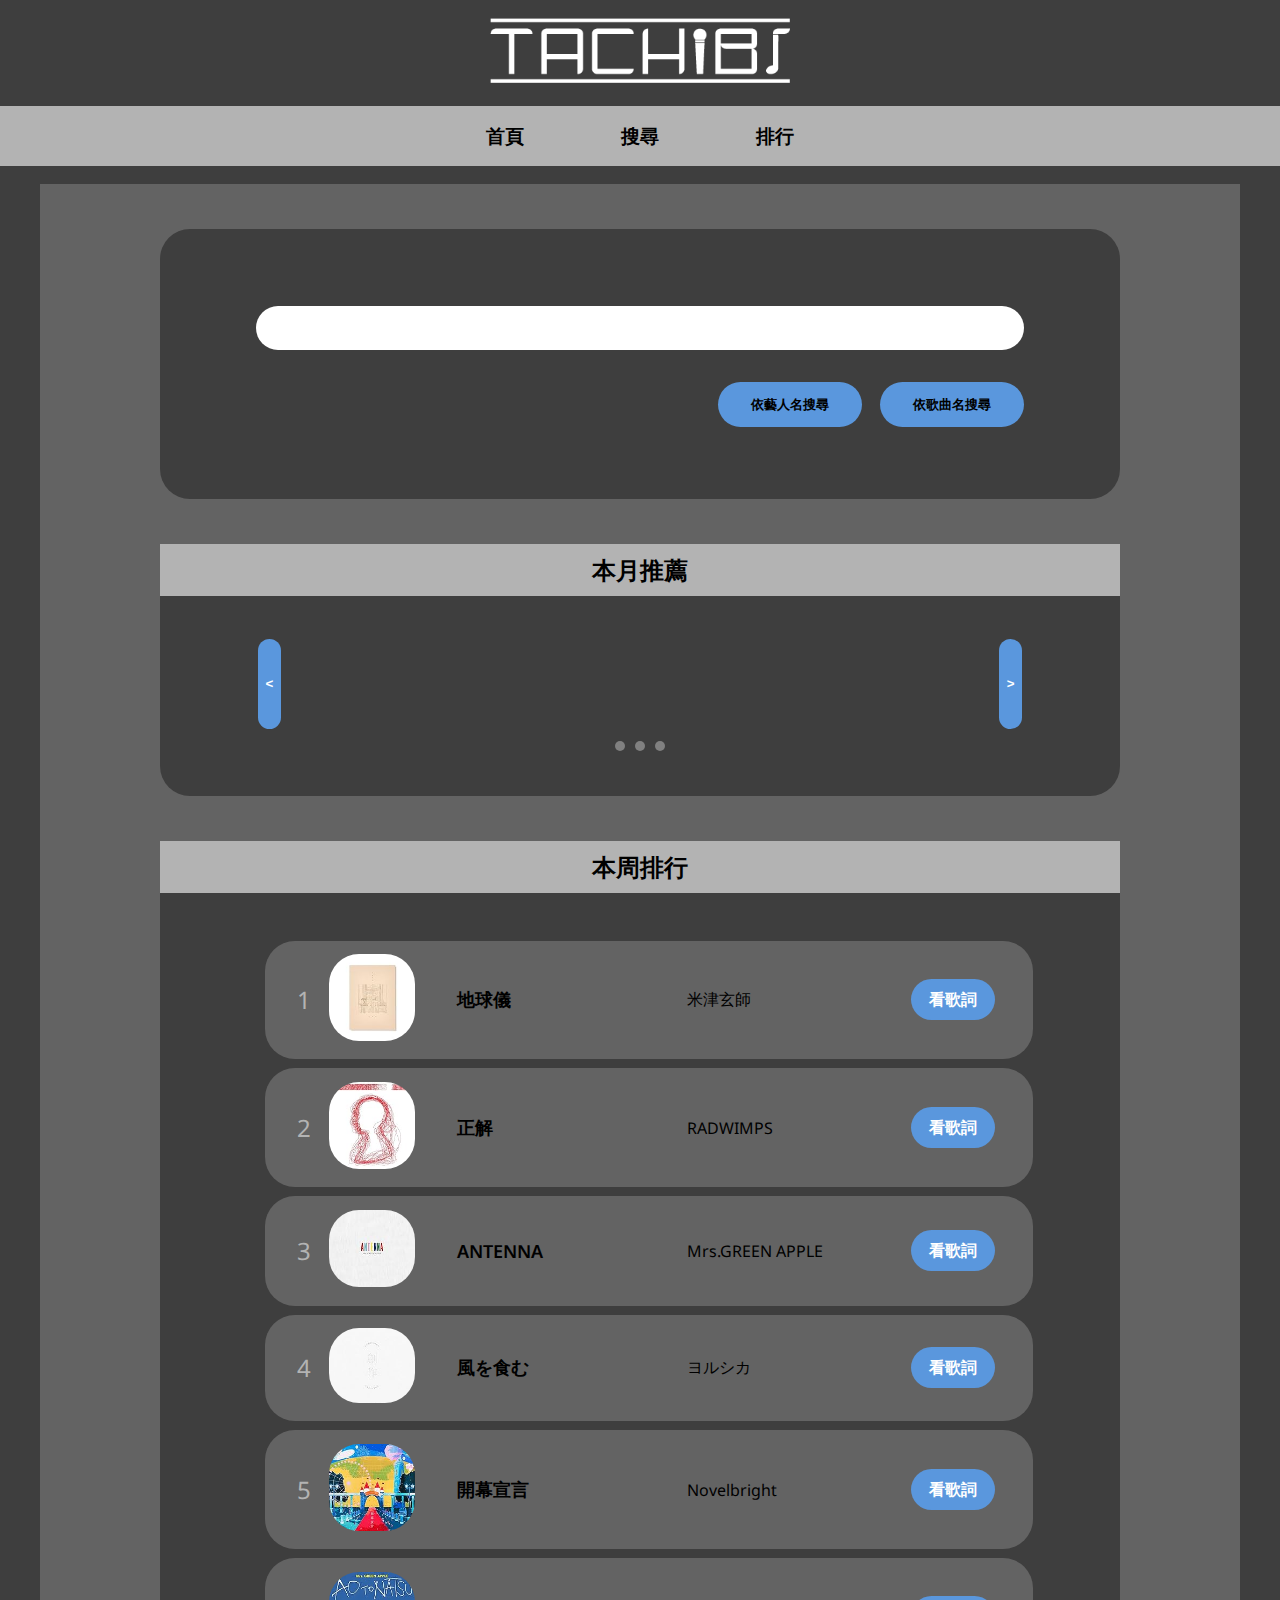
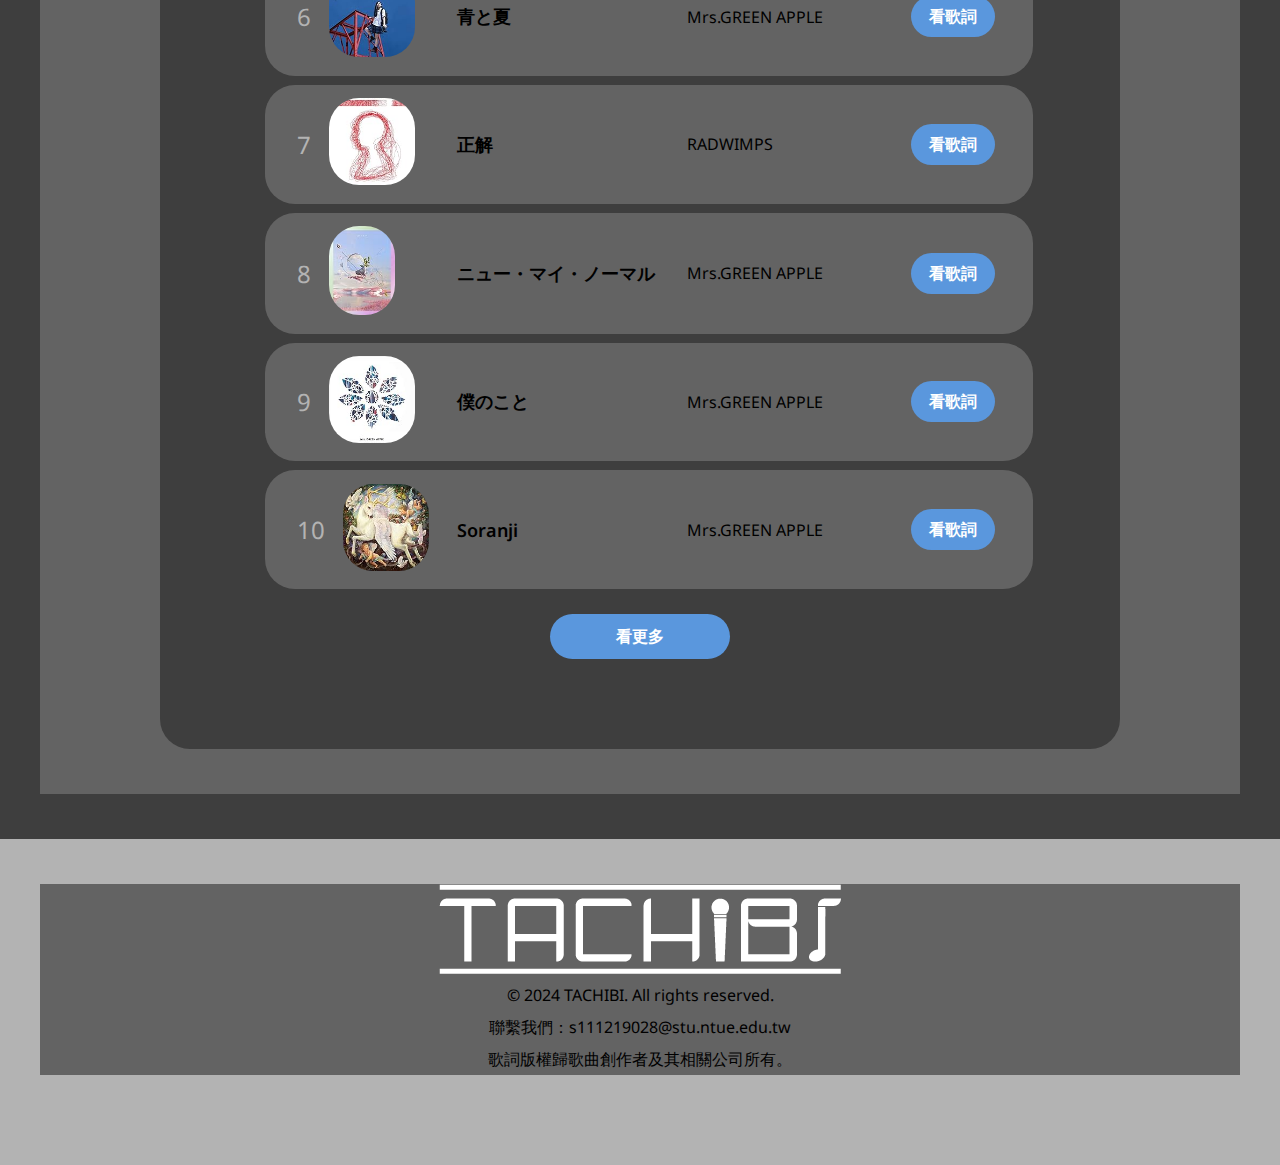
==== mid/index.html @ e6ba0dc8 "Add files via upload" ====
<!DOCTYPE html>
<html lang="en">

<head>
    <meta charset="UTF-8">
    <meta name="viewport" content="width=device-width, initial-scale=1.0">
    <title>Tachibi</title>
    <link rel="preconnect" href="https://fonts.googleapis.com">
    <link rel="preconnect" href="https://fonts.gstatic.com" crossorigin>
    <link
        href="https://fonts.googleapis.com/css2?family=Noto+Sans+TC:wght@100..900&family=Noto+Sans:ital,wght@0,100..900;1,100..900&family=Poppins:ital,wght@0,100;0,200;0,300;0,400;0,500;0,600;0,700;0,800;0,900;1,100;1,200;1,300;1,400;1,500;1,600;1,700;1,800;1,900&family=Roboto:ital,wght@0,100;0,300;0,400;0,500;0,700;0,900;1,100;1,300;1,400;1,500;1,700;1,900&display=swap"
        rel="stylesheet">

    <link rel="stylesheet" href="./CSS/index.css">

</head>

<body>
    <header>
        <a href="index.html" class="logoimg"><img src="./images/logo.png" alt="logo"></a>
    </header>
    <button id="back-to-top" onclick="scrollToTop()"><img src="./images/toTop.png" alt="toTop"></button>
    <nav>
        <ul class="link">
            <a href="index.html">
                <li class="link-item">
                    首頁
                </li>
            </a>
            <a href="search.html">
                <li class="link-item">
                    搜尋
                </li>
            </a>
            <a href="ranking.html">
                <li class="link-item">
                    排行
                </li>
            </a>
        </ul>
    </nav>
    <div class="container">
        <main>
            <div class="search">
                <div class="searchbar">
                    <input type="text" name="search-content" id="search-content">
                </div>
                <div class="buttonarea">
                    <button class="search-artist">依藝人名搜尋</button>
                    <button class="search-title">依歌曲名搜尋</button>
                </div>
            </div>
            <div class="recommend">
                <h2 class="title">
                    本月推薦
                </h2>
                <div class="recommend-box">
                    <button id="prev-btn">&lt;</button>
                    <div id="song-list" class="song-list">
                        <script src="./js/recom_insert.js"></script>
                    </div>
                    <button id="next-btn">&gt;</button>
                </div>
                <div id="pagination">
                    <span class="dot"></span>
                    <span class="dot"></span>
                    <span class="dot"></span>
                </div>
                
            </div>

            <div class="ranking">
                <h2 class="title">
                    本周排行
                </h2>
                <ol>
                    <div id="ranking-list" class="ranking-list">
                        <script src="./js/rank_insert.js"></script>
                    </div>
                </ol>
                <a href="ranking.html" class="link-item"><button class="read-more">看更多</button></a>
            </div>    
        </main>
    </div>
    <footer>
        <div class="container">
            <a href="index.html"><img src="./images/logo.png" alt=""></a>
            <p>© 2024 TACHIBI. All rights reserved.</p>
            <p>聯繫我們：s111219028@stu.ntue.edu.tw</p>
            <p>歌詞版權歸歌曲創作者及其相關公司所有。</p>
        </div>

    </footer>
    <script>
        document.addEventListener("DOMContentLoaded", (event) => {
          console.log("DOM 完全加载和解析");
        });
      
        for (let i = 0; i < 1_000_000_000; i++);
        // 这段同步脚本将会延迟 DOM 解析，
        // 所以 DOMContentLoaded 事件将会延迟执行。
      </script>
      <script src="./js/to_top.js"></script>
    <script src="./js/recom_page.js"></script>
</body>

</html>
---- mid/CSS/index.css ----
html {
    font-size: 100%;
}

* {
    box-sizing: border-box;
}

:root {
    --dark-gray: #3E3E3E;
    --gray: #636363;
    --light-gray: #B3B3B3;
    --blue:#5A97DD;
    --border-rad:30px;
}


body {
    font-family: "Noto Sans", serif;
    background-color: var(--dark-gray);
    display: flex;
    flex-direction: column;
    justify-content: center;
    align-items: center;
    margin: 0;
}

p{
    margin: 0;
    padding: 0;
}
/*---------------------頁首&nav區域-------------------------*/
header{
    display: flex;
    flex-direction: column;
    justify-content: center;
    align-items: center;
}

.logoimg img{
    margin-top: 2vh;
    width: 40vh;
    max-height: 65px;
    max-width: 300px;
}

#back-to-top {
    position: fixed;
    bottom: 20px;
    right: 20px;
    display: none; /* 初始為隱藏 */
    background-color: var(--light-gray);
    color: white;
    padding: 10px;
    border: none;
    border-radius: 5px;
    cursor: pointer;
    font-size: 16px;
    transition: 0.5s;
}

#back-to-top img{
    width: 5vh;
}

#back-to-top:hover {
    box-shadow: 0px 5px 0 var(--blue);
}

nav{
    margin: 2vh 0;
    width: 100%;
    height: 7vh;
    max-height: 60px;
    background-color: var(--light-gray);
    display: flex;
    justify-content: center;
    align-items: center;
}

nav ul{
    margin: 0;
    padding: 0;
    display: flex;
    justify-content: center;
    align-items: center;
}

nav a{
    text-decoration: none;
    color: black;
}

nav li{
    position: relative;
    margin: 0 0vh;
    width: 15vh;
    list-style-type: none;
    font-weight: 600;
    font-size: 120%;
    transition: 0.5s;
    overflow: hidden;
    text-align: center;
    line-height: calc(7vh - 3px);
}

nav li::after {
    content: ''; /* 生成伪元素 */
    position: absolute;
    left: 0;
    bottom: 0;
    width: 0; /* 初始宽度为0 */
    height: 5px; /* 下边框的高度 */
    background-color: var(--blue); /* 下边框的颜色 */
    transition: width 0.5s; /* 控制宽度的过渡效果 */
}

nav li:hover::after {
    width: 100%;
}



main {
    width: 100%;
    min-width: 1200px;
}
/*-------------------頁首&nav區域-----------------------*/
/*---------------------頁尾區域-------------------------*/
footer{
    background-color: var(--light-gray);
    width: 100%;
    padding: 5vh;
}

footer .container{
    width: 80%;
    justify-self: center;
    background-color: var(--light-gray);
}

footer p{
    margin: 0;
    line-height: 2rem;
}
/*---------------------頁尾區域-------------------------*/

/*-----------------------------------------------主頁內容開始--------------------------------------------------------*/

body .container{
    width: 50%;
    min-width: 1200px;
    display: flex; /* 设置为 Flexbox */
    flex-direction: column;
    height: 100%; /* 使容器高度为视口高度 */
    background-color: var(--gray); 
    align-items: center;
    margin-bottom: 5vh;
}

/*---------------------搜尋區域-------------------------*/
.search{
    height: 30vh;
    margin: 5vh 0;
    background-color: var(--dark-gray);
    display: grid;
    grid-template-rows: 1fr 1fr;
    width: 80%;
    border-radius: var(--border-rad);
    justify-self: center;
    transition: 0.5s;   
}

.search:hover{
    margin: 10vh;
    scale: 1.1;
    box-shadow: 0px 10px 0 var(--blue);
}
.searchbar{
    margin-top: 7vh;
    grid-row:1/1;
    display: flex;
    justify-content: center;
    align-items: center;
    max-height: 9vh;
}

.searchbar input{
    width: 80%;
    height: 60%;
    border: none;
    border-radius: 50px;
}

.buttonarea{
    grid-row:2/2;
    display: flex;
    justify-content: end;
    position:relative;
    right: 10%;
    max-height: 9vh;
    margin-top: 2vh;
}

.buttonarea button{
    margin-left: 2vh;
    width: 15%;
    min-height: 50%;
    max-height: 5vh;
    border-radius: var(--border-rad);
    border: none;
    background-color: var(--blue);
    font-weight: 600;
    transition: 0.5s;
}
.buttonarea button:hover{
    border: 2px solid white;
    width: 18%;

}
/*---------------------搜尋區域-------------------------*/
/*---------------------推薦區域-------------------------*/
.recommend {
    width: 80%;
    min-width: 865px;
    display: flex;
    align-items: center;
    flex-direction: column;
    background-color: var(--dark-gray);
    padding-bottom: 5vh;
    border-radius: var(--border-rad);
    justify-self: center;
    transition: 0.5s;
}
.recommend:hover{
    margin: 10vh;
    scale: 1.1;
    box-shadow: 0px 10px 0 var(--blue);
}

.recommend .title{
    flex: 0;
    margin-top: 0;
    margin-bottom: 2.5vh;
    padding: 1vh;
    width: 100%;
    text-align: center;
    background-color: var(--light-gray);
}

.recommend-box{
    margin-top: 2vh;
    display: flex;
    flex-direction: row;
    align-items: center;
    justify-content: center;
    width: 80%;
}

.recommend-box button{
    background-color: var(--blue);
    border: none;
    height: 10vh;
    width: 3%;
    border-radius: var(--border-rad);
    color: white;
    font-weight: 900;
    margin: 0.25vh;
    transition: 0.5s;
}

.recommend-box button:hover{
    border: 2px solid white;
    height: 12vh;
}

.song-list {
    width:100%;
    overflow: hidden;
    padding: 0;
    display: flex;
    flex-direction: row;
}

.song-list .active {
    display: flex;
    transition: 0.5s;
}

.page{
    padding: 0;
    width: calc(100% - 2.5vh);
    display: none;
}

.page .active{
    display: flex;
    flex: 1;
}

.recommend .card {
    position: relative;
    display: flex;
    align-items: center;
    justify-content: center;
    margin: 0.25vh;
    border-radius: var(--border-rad);
    background-color: var(--gray);
    min-width: 20%;
    padding: 0.5vh;
    padding-top: 30%;
    overflow: hidden;
    padding-bottom: 1vh;
    flex: 1;
    transition: 0.5s;
}

.recommend .song-img img{ /*推薦區域圖片設定*/
    position: absolute;
    top: 5%;
    right: 10%;
    width: 80%;
    max-height: 50%;
    object-fit: cover;
    border-radius: var(--border-rad);
}

.recommend .song-info{
    position: absolute;
    top: 60%;
    display: flex;
    flex-direction: column;
    width: 8rem;
    text-align: center;
}

.recommend .card a{
    text-decoration: none;
    color: black;
    text-align: center;
    transition: 0.5s;
}
.recommend .card a:hover{
    color: var(--blue);
    text-decoration: underline;
}

.recommend .card .song-name{
    line-clamp: 2;
    box-orient: vertical;
    font-weight: 600;
    font-size: 1.1rem;
    text-align: center;
    height: 3rem;
}

.recommend.card.song-artist{
    line-clamp: 2;
    font-size: 0.8rem;
    height: 2rem;
    color: var(--dark-gray);
}
.recommend.card.song-artist p{
    color: var(--dark-gray);
}

button {
    cursor: pointer;
}

#pagination {
    display: flex;
    justify-content: center;
    margin-top: 10px;
}

.dot {
    width: 10px;
    height: 10px;
    background-color: gray;
    border-radius: 50%;
    margin: 0 5px;
    cursor: pointer;
}

.dot.active{
    background-color: var(--blue);
}

/*---------------------推薦區域-------------------------*/
/*---------------------排名區域-------------------------*/
.ranking{
    margin:5vh 0;
    padding-bottom: 10vh;
    width: 80%;
    display: flex;
    align-items: center;
    flex-direction: column;
    justify-self: center;
    border-radius: var(--border-rad);
    background-color: var(--dark-gray);
    transition: 0.5s;
}

.ranking:hover{
    margin: 20vh 0;
    scale: 1.1;
    box-shadow: 0px 10px 0 var(--blue);
}

.ranking .title{
    flex: 0;
    margin-top: 0;
    margin-bottom: 2.5vh;
    padding: 1vh;
    width: 100%;
    text-align: center;
    background-color: var(--light-gray);
}


.ranking ol{
    padding: 0;
    width: 80%;
}

.rankbox{
    position: relative;
    margin: 1vh;
    background-color: var(--gray);
    display: flex;
    align-items: center;
    flex-direction: row;
    width: 100%;
    height: 100%;
    padding: 1vh;
    border-radius: var(--border-rad);
    transition: 0.5s;
}
.rankbox .ranking-number{
    margin-left: 3%;
    font-size: 1.5rem;
    color: var(--light-gray);
}
.rankbox .song-img{
    margin-left: 1vh;
    border-radius: var(--border-rad);
}

.rankbox img{
    width: 50%;
    object-fit:contain;
    margin: 0.5vh;
}

.rankbox .song-name{
    position: absolute;
    left: 25%;
    font-size: large;
    font-weight: bold;
    transition: 0.5s;
    text-decoration: none;
    color: black;
    font-weight: 600;
}
.rankbox .song-artist{
    position: absolute;
    left: 55%;
}
.rankbox .link-item{
    position: absolute;
    right: 5%;
    background-color: var(--blue);
    padding: 1vh 2vh;
    color: white;
    text-decoration: none;
    font-weight: bold;
    border-radius: var(--border-rad);
    transition: 0.5s;
}
.rankbox:hover{
    scale: 1.2;
    margin: 3vh 0vh;
}

.rankbox:hover .rankbox:not(:hover){
    scale: 0.9;
}
.rankbox:hover .link-item{
    padding: 1vh 5vh;
    border: 2px solid white;
}

.read-more{
    font-size: 1rem;
    line-height: 1rem;
    height: 5vh;
    width: 20vh;
    background-color: var(--blue);
    padding: 0 2vh;
    color: white;
    text-decoration: none;
    font-weight: bold;
    border-radius: var(--border-rad);
    border: none;
    transition: 0.5s;
}

.read-more:hover{
    width: 30vh;
    border: 2px solid white;
}
/*---------------------排名區域-------------------------*/
/*-----------------------------------------------主頁內容結束--------------------------------------------------------*/
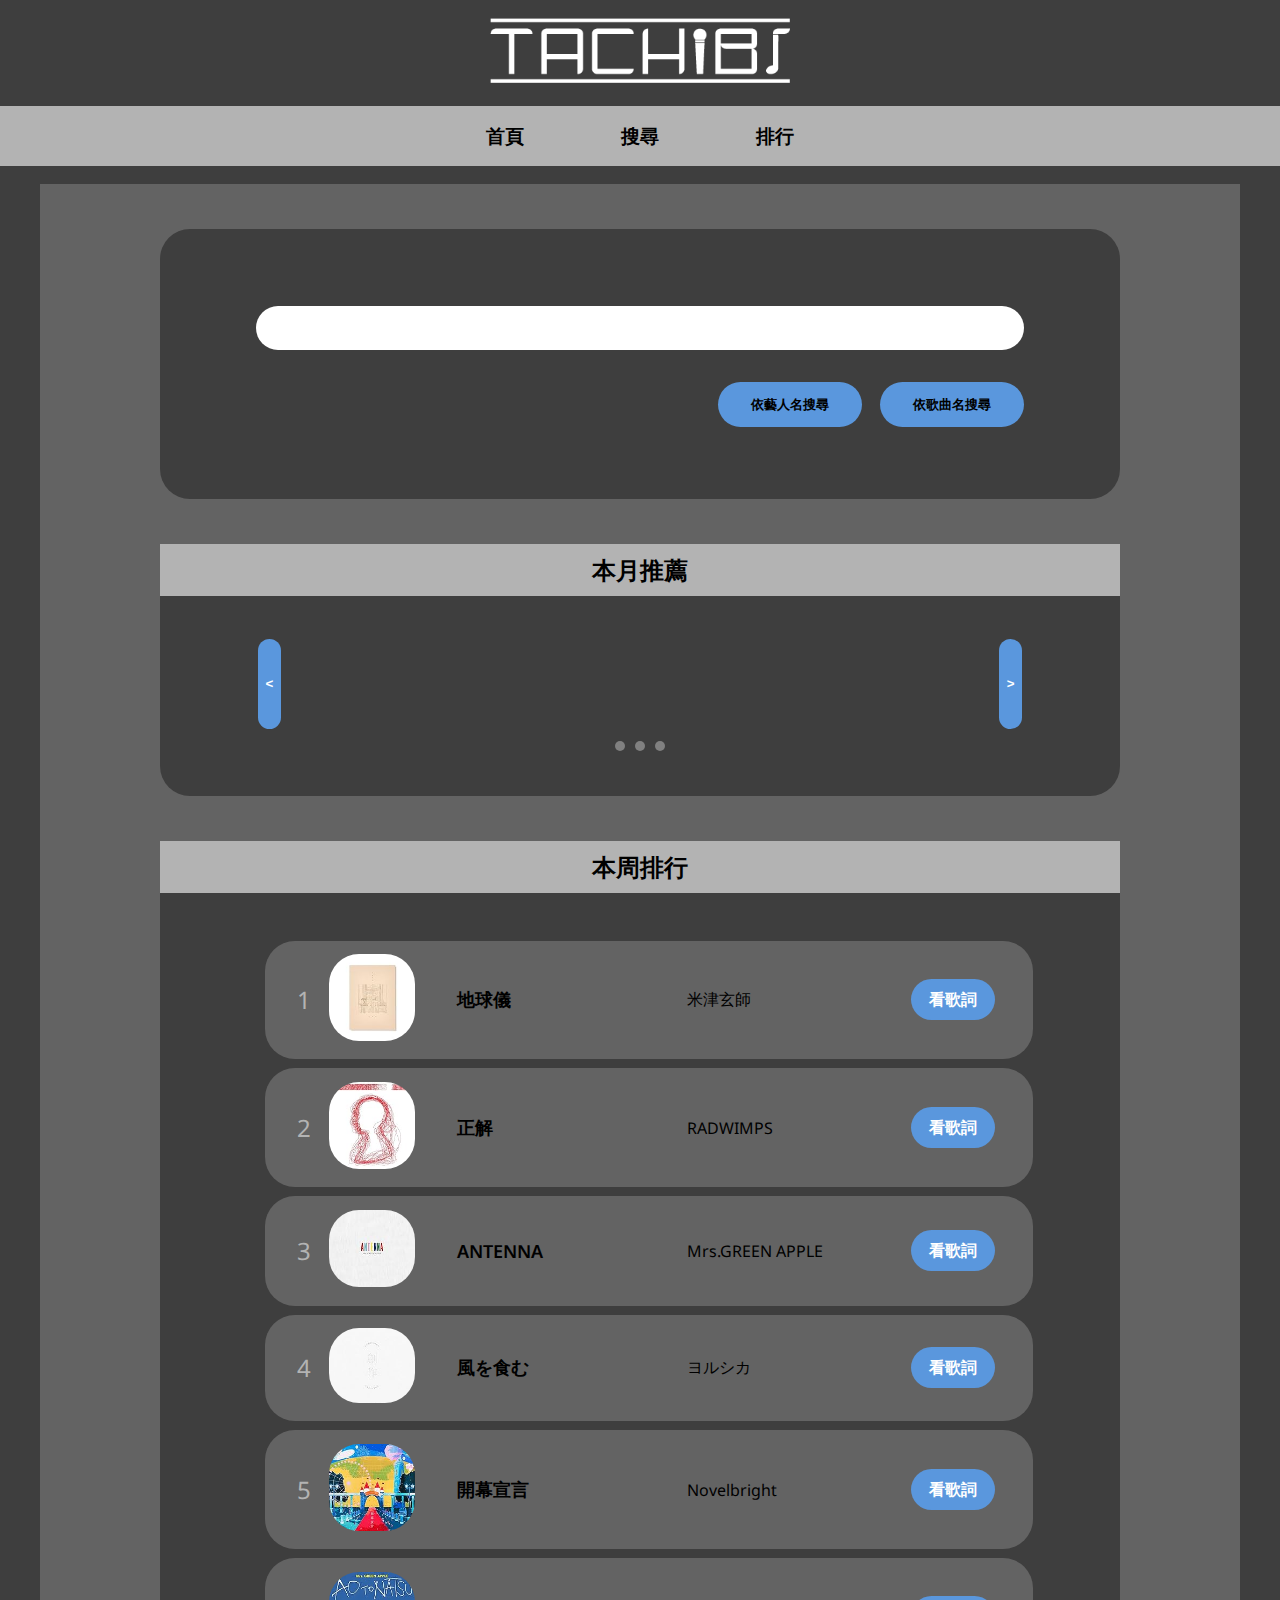
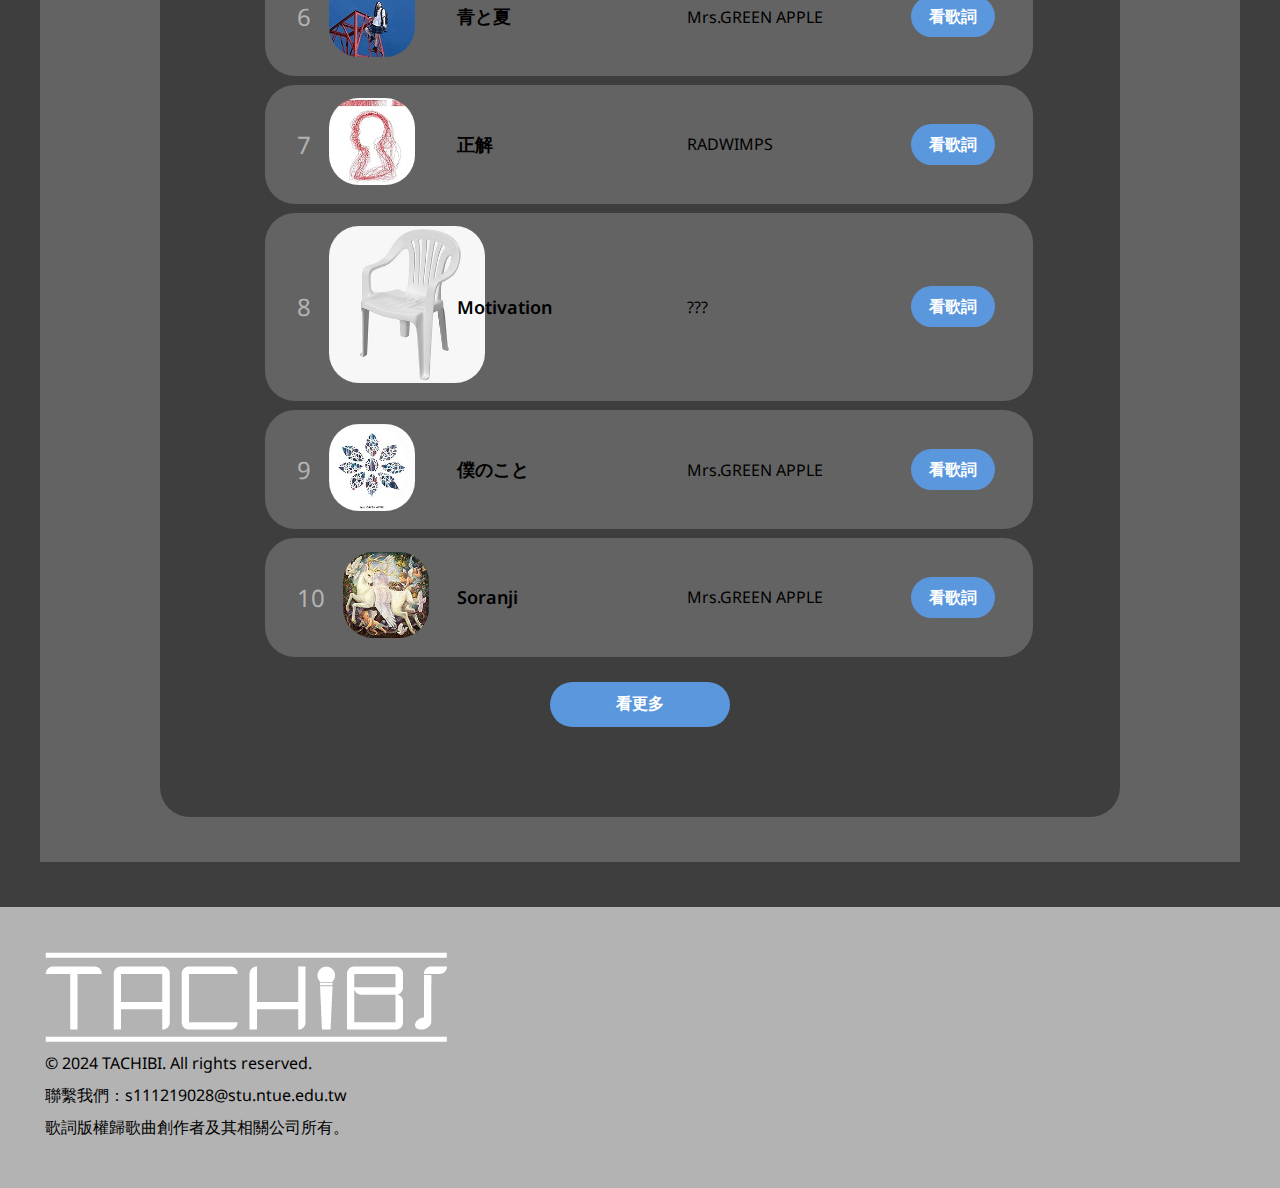
==== commit bf8ce9fd: "Add files via upload" ====
--- a/mid/index.html
+++ b/mid/index.html
@@ -46,8 +46,24 @@
                     <input type="text" name="search-content" id="search-content">
                 </div>
                 <div class="buttonarea">
-                    <button class="search-artist">依藝人名搜尋</button>
-                    <button class="search-title">依歌曲名搜尋</button>
+                    <button class="search-artist" id="search-artist">依藝人名搜尋</button>
+                    <button class="search-title" id="search-title">依歌曲名搜尋</button>
+                    <script>
+                        // 監聽按鈕點擊事件
+                        document.getElementById('search-title').addEventListener('click', function() {
+                            const query = document.getElementById('search-content').value;
+                            if (query.trim()) {
+                                window.location.href = `search.html?type=song&query=${encodeURIComponent(query)}`;
+                            }
+                        });
+                
+                        document.getElementById('search-artist').addEventListener('click', function() {
+                            const query = document.getElementById('search-content').value;
+                            if (query.trim()) {
+                                window.location.href = `search.html?type=artist&query=${encodeURIComponent(query)}`;
+                            }
+                        });
+                    </script>
                 </div>
             </div>
             <div class="recommend">
@@ -68,7 +84,6 @@
                 </div>
                 
             </div>
-
             <div class="ranking">
                 <h2 class="title">
                     本周排行
@@ -83,7 +98,7 @@
         </main>
     </div>
     <footer>
-        <div class="container">
+        <div class="box">
             <a href="index.html"><img src="./images/logo.png" alt=""></a>
             <p>© 2024 TACHIBI. All rights reserved.</p>
             <p>聯繫我們：s111219028@stu.ntue.edu.tw</p>
@@ -91,17 +106,7 @@
         </div>
 
     </footer>
-    <script>
-        document.addEventListener("DOMContentLoaded", (event) => {
-          console.log("DOM 完全加载和解析");
-        });
-      
-        for (let i = 0; i < 1_000_000_000; i++);
-        // 这段同步脚本将会延迟 DOM 解析，
-        // 所以 DOMContentLoaded 事件将会延迟执行。
-      </script>
-      <script src="./js/to_top.js"></script>
-    <script src="./js/recom_page.js"></script>
+    <script src="./js/to_top.js"></script>
 </body>
 
 </html>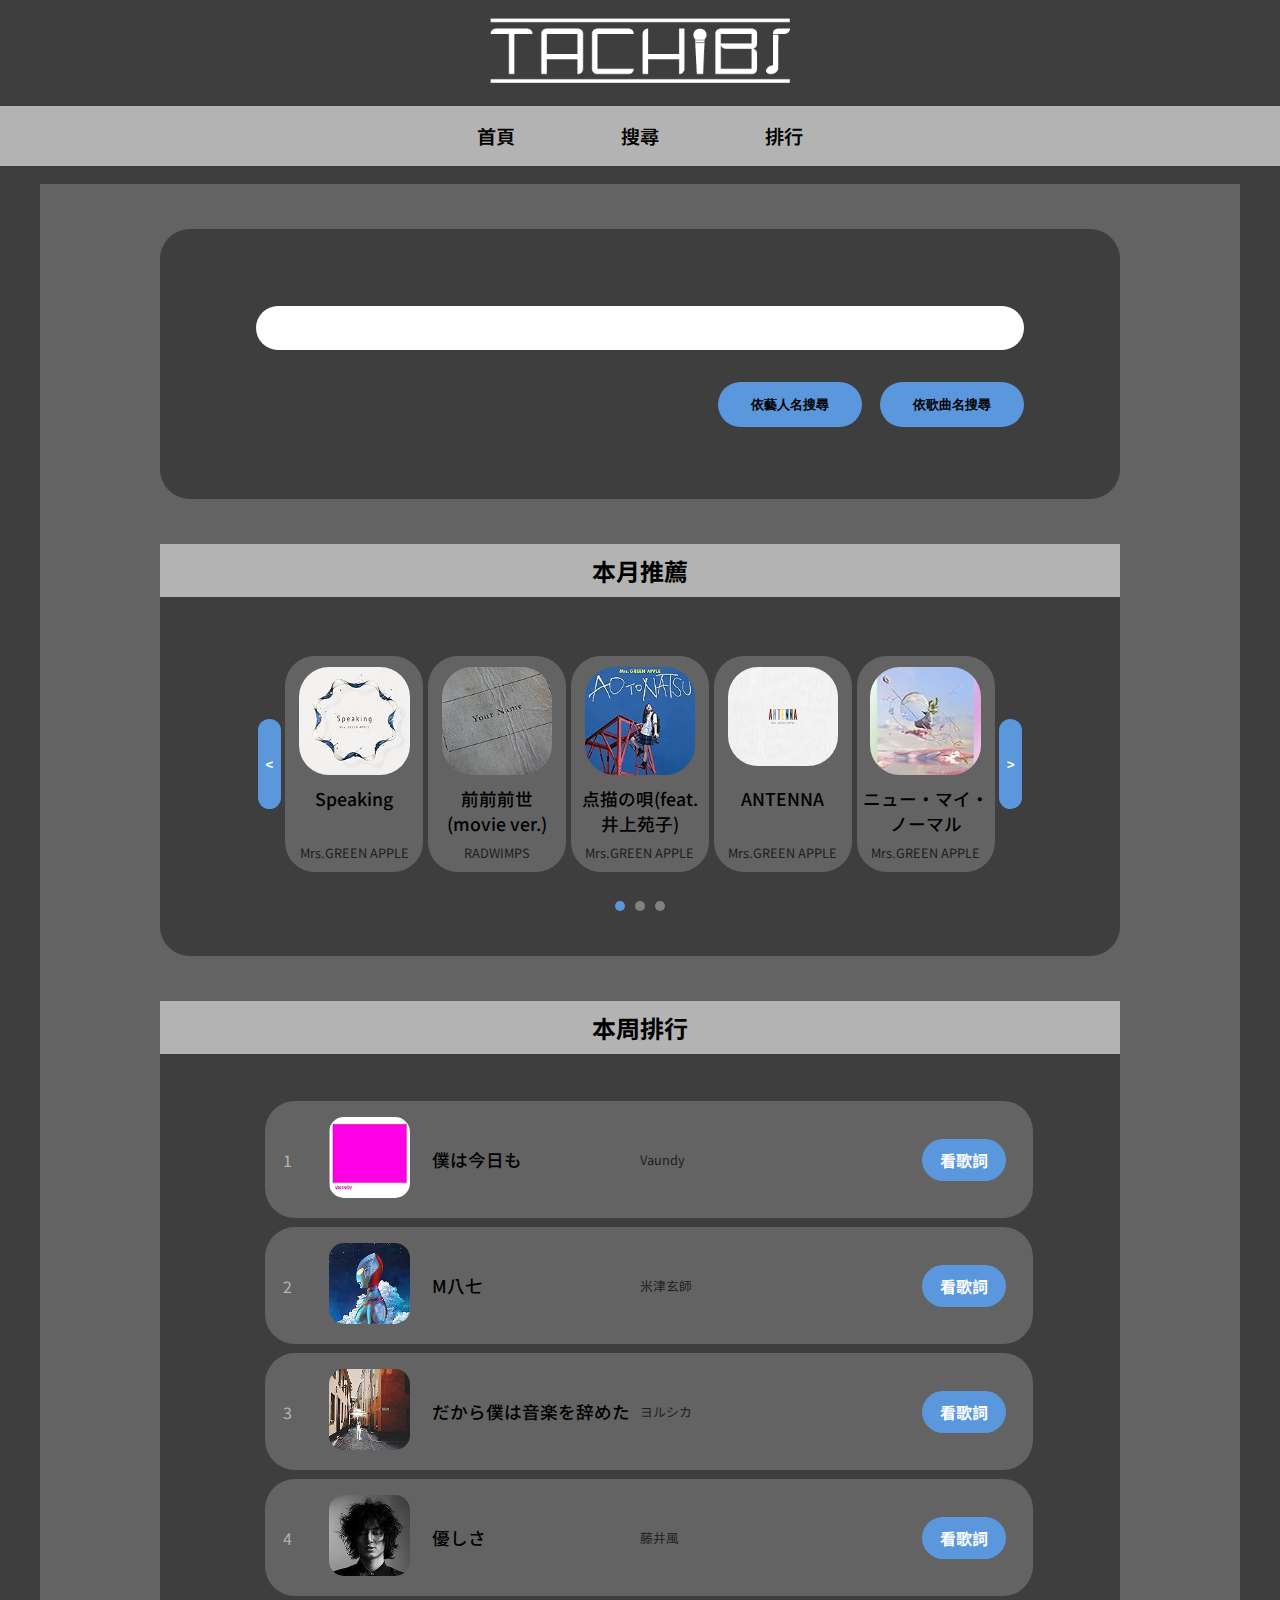
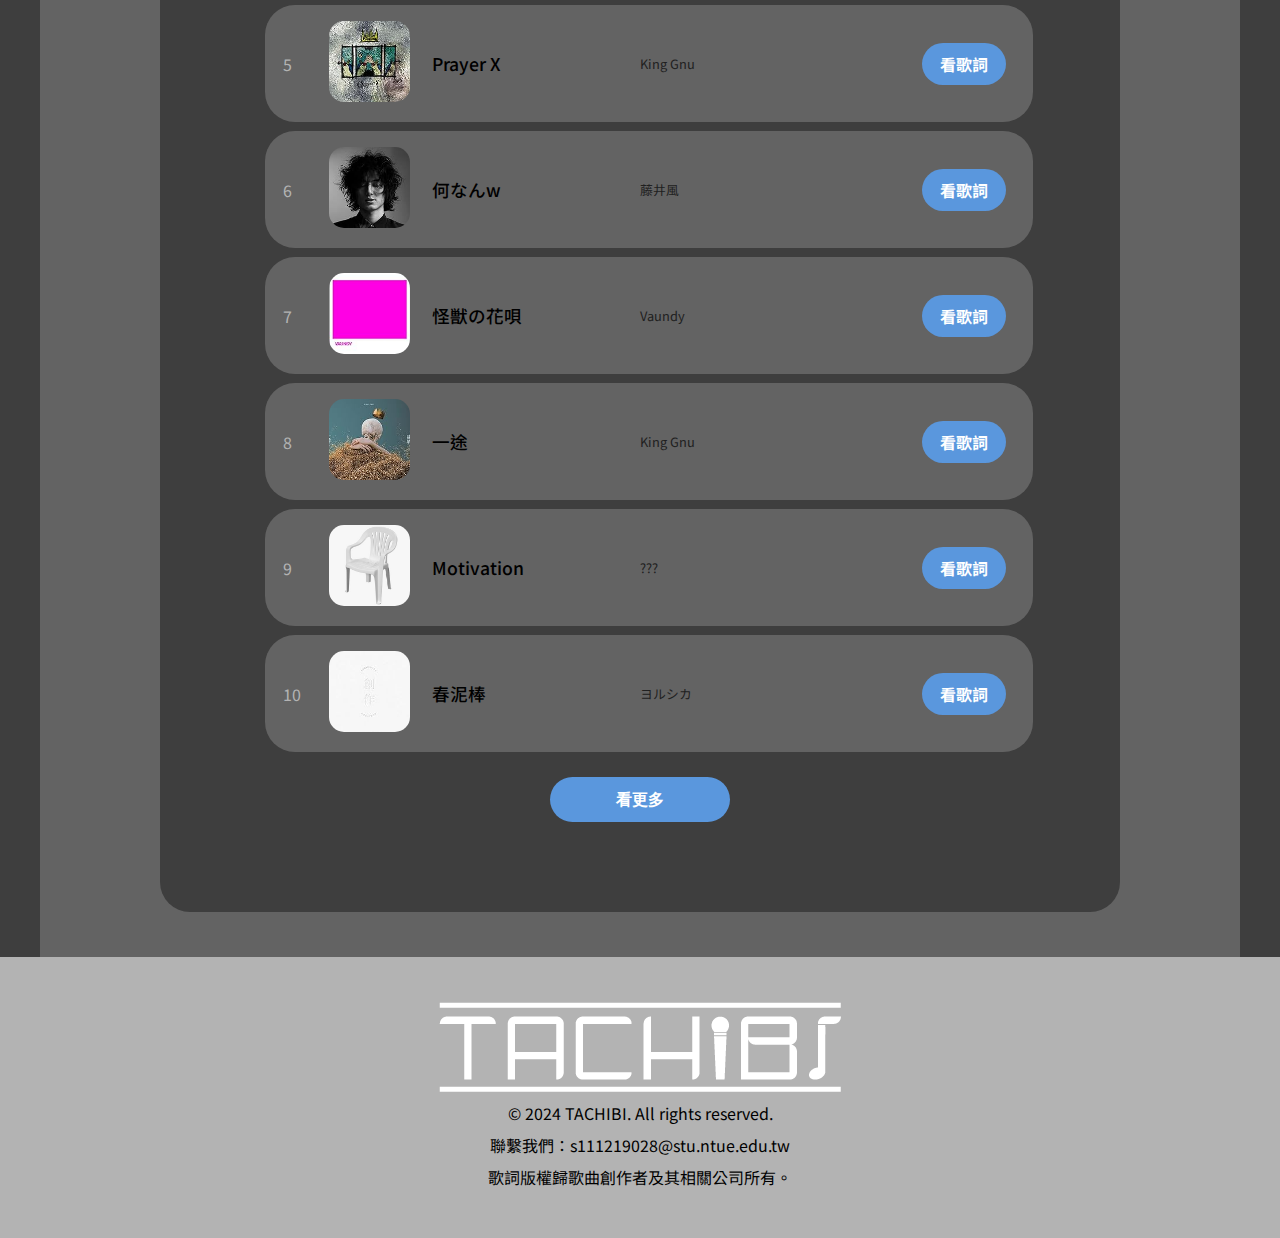
==== commit 9f850a50: "update .html" ====
--- a/mid/index.html
+++ b/mid/index.html
@@ -4,13 +4,17 @@
 <head>
     <meta charset="UTF-8">
     <meta name="viewport" content="width=device-width, initial-scale=1.0">
-    <title>Tachibi</title>
+    <title>ヨイセイ</title>
     <link rel="preconnect" href="https://fonts.googleapis.com">
     <link rel="preconnect" href="https://fonts.gstatic.com" crossorigin>
     <link
         href="https://fonts.googleapis.com/css2?family=Noto+Sans+TC:wght@100..900&family=Noto+Sans:ital,wght@0,100..900;1,100..900&family=Poppins:ital,wght@0,100;0,200;0,300;0,400;0,500;0,600;0,700;0,800;0,900;1,100;1,200;1,300;1,400;1,500;1,600;1,700;1,800;1,900&family=Roboto:ital,wght@0,100;0,300;0,400;0,500;0,700;0,900;1,100;1,300;1,400;1,500;1,700;1,900&display=swap"
         rel="stylesheet">
-
+    <link rel="preconnect" href="https://fonts.googleapis.com">
+    <link rel="preconnect" href="https://fonts.gstatic.com" crossorigin>
+    <link
+        href="https://fonts.googleapis.com/css2?family=Noto+Sans+JP:wght@100..900&family=Noto+Sans+TC:wght@100..900&family=Noto+Sans:ital,wght@0,100..900;1,100..900&family=Poppins:ital,wght@0,100;0,200;0,300;0,400;0,500;0,600;0,700;0,800;0,900;1,100;1,200;1,300;1,400;1,500;1,600;1,700;1,800;1,900&family=Roboto:ital,wght@0,100;0,300;0,400;0,500;0,700;0,900;1,100;1,300;1,400;1,500;1,700;1,900&display=swap"
+        rel="stylesheet">
     <link rel="stylesheet" href="./CSS/index.css">
 
 </head>
@@ -50,14 +54,13 @@
                     <button class="search-title" id="search-title">依歌曲名搜尋</button>
                     <script>
                         // 監聽按鈕點擊事件
-                        document.getElementById('search-title').addEventListener('click', function() {
+                        document.getElementById('search-title').addEventListener('click', function () {
                             const query = document.getElementById('search-content').value;
                             if (query.trim()) {
                                 window.location.href = `search.html?type=song&query=${encodeURIComponent(query)}`;
                             }
                         });
-                
-                        document.getElementById('search-artist').addEventListener('click', function() {
+                        document.getElementById('search-artist').addEventListener('click', function () {
                             const query = document.getElementById('search-content').value;
                             if (query.trim()) {
                                 window.location.href = `search.html?type=artist&query=${encodeURIComponent(query)}`;
@@ -73,7 +76,7 @@
                 <div class="recommend-box">
                     <button id="prev-btn">&lt;</button>
                     <div id="song-list" class="song-list">
-                        <script src="./js/recom_insert.js"></script>
+                        
                     </div>
                     <button id="next-btn">&gt;</button>
                 </div>
@@ -82,7 +85,6 @@
                     <span class="dot"></span>
                     <span class="dot"></span>
                 </div>
-                
             </div>
             <div class="ranking">
                 <h2 class="title">
@@ -90,11 +92,10 @@
                 </h2>
                 <ol>
                     <div id="ranking-list" class="ranking-list">
-                        <script src="./js/rank_insert.js"></script>
                     </div>
                 </ol>
                 <a href="ranking.html" class="link-item"><button class="read-more">看更多</button></a>
-            </div>    
+            </div>
         </main>
     </div>
     <footer>
@@ -106,6 +107,8 @@
         </div>
 
     </footer>
+    <script src="./js/ranking.js"></script>
+    <script src="./js/recom_insert.js"></script>
     <script src="./js/to_top.js"></script>
 </body>
 
--- a/mid/CSS/index.css
+++ b/mid/CSS/index.css
@@ -10,13 +10,14 @@
     --dark-gray: #3E3E3E;
     --gray: #636363;
     --light-gray: #B3B3B3;
+    --artist-text: #202020;
     --blue:#5A97DD;
     --border-rad:30px;
 }
 
 
 body {
-    font-family: "Noto Sans", serif;
+    font-family: "Noto Sans TC","Noto Sans JP", serif;
     background-color: var(--dark-gray);
     display: flex;
     flex-direction: column;
@@ -35,6 +36,7 @@
     flex-direction: column;
     justify-content: center;
     align-items: center;
+    width: 100%;
 }
 
 .logoimg img{
@@ -93,15 +95,15 @@
 
 nav li{
     position: relative;
-    margin: 0 0vh;
-    width: 15vh;
+    margin: 0 3vh;
+    width: 10vh;
     list-style-type: none;
     font-weight: 600;
     font-size: 120%;
     transition: 0.5s;
     overflow: hidden;
     text-align: center;
-    line-height: calc(7vh - 3px);
+    line-height: 4.5vh;
 }
 
 nav li::after {
@@ -133,9 +135,12 @@
     padding: 5vh;
 }
 
-footer .container{
-    width: 80%;
-    justify-self: center;
+footer .box{
+    width: 100%;
+    display: flex;
+    flex-direction: column;
+    align-items: center;
+    justify-content: center;
     background-color: var(--light-gray);
 }
 
@@ -155,7 +160,6 @@
     height: 100%; /* 使容器高度为视口高度 */
     background-color: var(--gray); 
     align-items: center;
-    margin-bottom: 5vh;
 }
 
 /*---------------------搜尋區域-------------------------*/
@@ -168,11 +172,12 @@
     width: 80%;
     border-radius: var(--border-rad);
     justify-self: center;
-    transition: 0.5s;   
+    transition: 0.5s;
+
 }
 
 .search:hover{
-    margin: 10vh;
+    margin-bottom: 10vh;
     scale: 1.1;
     box-shadow: 0px 10px 0 var(--blue);
 }
@@ -216,7 +221,6 @@
 .buttonarea button:hover{
     border: 2px solid white;
     width: 18%;
-
 }
 /*---------------------搜尋區域-------------------------*/
 /*---------------------推薦區域-------------------------*/
@@ -233,7 +237,7 @@
     transition: 0.5s;
 }
 .recommend:hover{
-    margin: 10vh;
+    margin-bottom: 10vh;
     scale: 1.1;
     box-shadow: 0px 10px 0 var(--blue);
 }
@@ -315,6 +319,10 @@
     transition: 0.5s;
 }
 
+.recommend .card:hover{
+    border: 3px solid white;
+}
+
 .recommend .song-img img{ /*推薦區域圖片設定*/
     position: absolute;
     top: 5%;
@@ -336,32 +344,33 @@
 
 .recommend .card a{
     text-decoration: none;
+    font-weight: 500;
     color: black;
     text-align: center;
     transition: 0.5s;
 }
 .recommend .card a:hover{
-    color: var(--blue);
-    text-decoration: underline;
+    color: white;
+    font-weight: 700;
 }
 
 .recommend .card .song-name{
     line-clamp: 2;
     box-orient: vertical;
-    font-weight: 600;
+    font-weight: 500;
     font-size: 1.1rem;
     text-align: center;
     height: 3rem;
 }
 
 .recommend.card.song-artist{
-    line-clamp: 2;
+    height: 2rem;
+}
+.song-artist p{
+    padding-top: 1vh;
+    color: var(--artist-text);
+    font-weight: 400;
     font-size: 0.8rem;
-    height: 2rem;
-    color: var(--dark-gray);
-}
-.recommend.card.song-artist p{
-    color: var(--dark-gray);
 }
 
 button {
@@ -403,8 +412,6 @@
 }
 
 .ranking:hover{
-    margin: 20vh 0;
-    scale: 1.1;
     box-shadow: 0px 10px 0 var(--blue);
 }
 
@@ -418,7 +425,6 @@
     background-color: var(--light-gray);
 }
 
-
 .ranking ol{
     padding: 0;
     width: 80%;
@@ -432,44 +438,81 @@
     align-items: center;
     flex-direction: row;
     width: 100%;
-    height: 100%;
-    padding: 1vh;
-    border-radius: var(--border-rad);
-    transition: 0.5s;
-}
+    height: 13vh;
+    border-radius: var(--border-rad);
+    transition: 0.5s;
+}
+
+.rankbox:hover{
+    scale: 1.2;
+    margin-top: 2vh;
+    margin-bottom: 3vh;
+    box-shadow: 0px 1vh 0 var(--blue);
+    border-radius: calc(var(--border-rad)/2);
+}
+
 .rankbox .ranking-number{
-    margin-left: 3%;
-    font-size: 1.5rem;
+    position: relative;
+    left: 2vh;
+    font-size: 1rem;
     color: var(--light-gray);
-}
+    transition: 0.5s;
+    width: 2rem;
+}
+
 .rankbox .song-img{
-    margin-left: 1vh;
-    border-radius: var(--border-rad);
+    max-width: 15vh;
+    border-radius: calc(var(--border-rad)/2);
+}
+
+.rankbox:hover .song-img{
+    border-radius: 0;
 }
 
 .rankbox img{
-    width: 50%;
-    object-fit:contain;
+    position: relative;
+    left: 3vh;
+    height: 9vh;
+    width: 9vh;
+    object-fit:cover;
     margin: 0.5vh;
+    transition: 0.5s;
+}
+
+.rankbox:hover img{
+    height: 10vh;
+    width: 10vh;
 }
 
 .rankbox .song-name{
-    position: absolute;
-    left: 25%;
-    font-size: large;
-    font-weight: bold;
+    position: relative;
+    left: 5vh;
     transition: 0.5s;
     text-decoration: none;
     color: black;
-    font-weight: 600;
+    font-weight: 500;
+    width: 13rem;
+    font-size: 1.1rem;
+}
+
+.rankbox .song-name:hover{
+    color: white;
 }
 .rankbox .song-artist{
-    position: absolute;
-    left: 55%;
-}
+    position: relative;
+    left: 5vh;
+    width: 10rem;
+}
+.rankbox .song-artist p{
+    margin: 0;
+    padding: 0;
+    font-weight: 400;
+    color: var(--artist-text);
+}
+
 .rankbox .link-item{
     position: absolute;
-    right: 5%;
+    right: 3vh;
     background-color: var(--blue);
     padding: 1vh 2vh;
     color: white;
@@ -478,9 +521,9 @@
     border-radius: var(--border-rad);
     transition: 0.5s;
 }
-.rankbox:hover{
-    scale: 1.2;
-    margin: 3vh 0vh;
+
+.rankbox:hover .ranking-number{
+    color: white;
 }
 
 .rankbox:hover .rankbox:not(:hover){
@@ -488,6 +531,8 @@
 }
 .rankbox:hover .link-item{
     padding: 1vh 5vh;
+}
+.rankbox .link-item:hover{
     border: 2px solid white;
 }
 
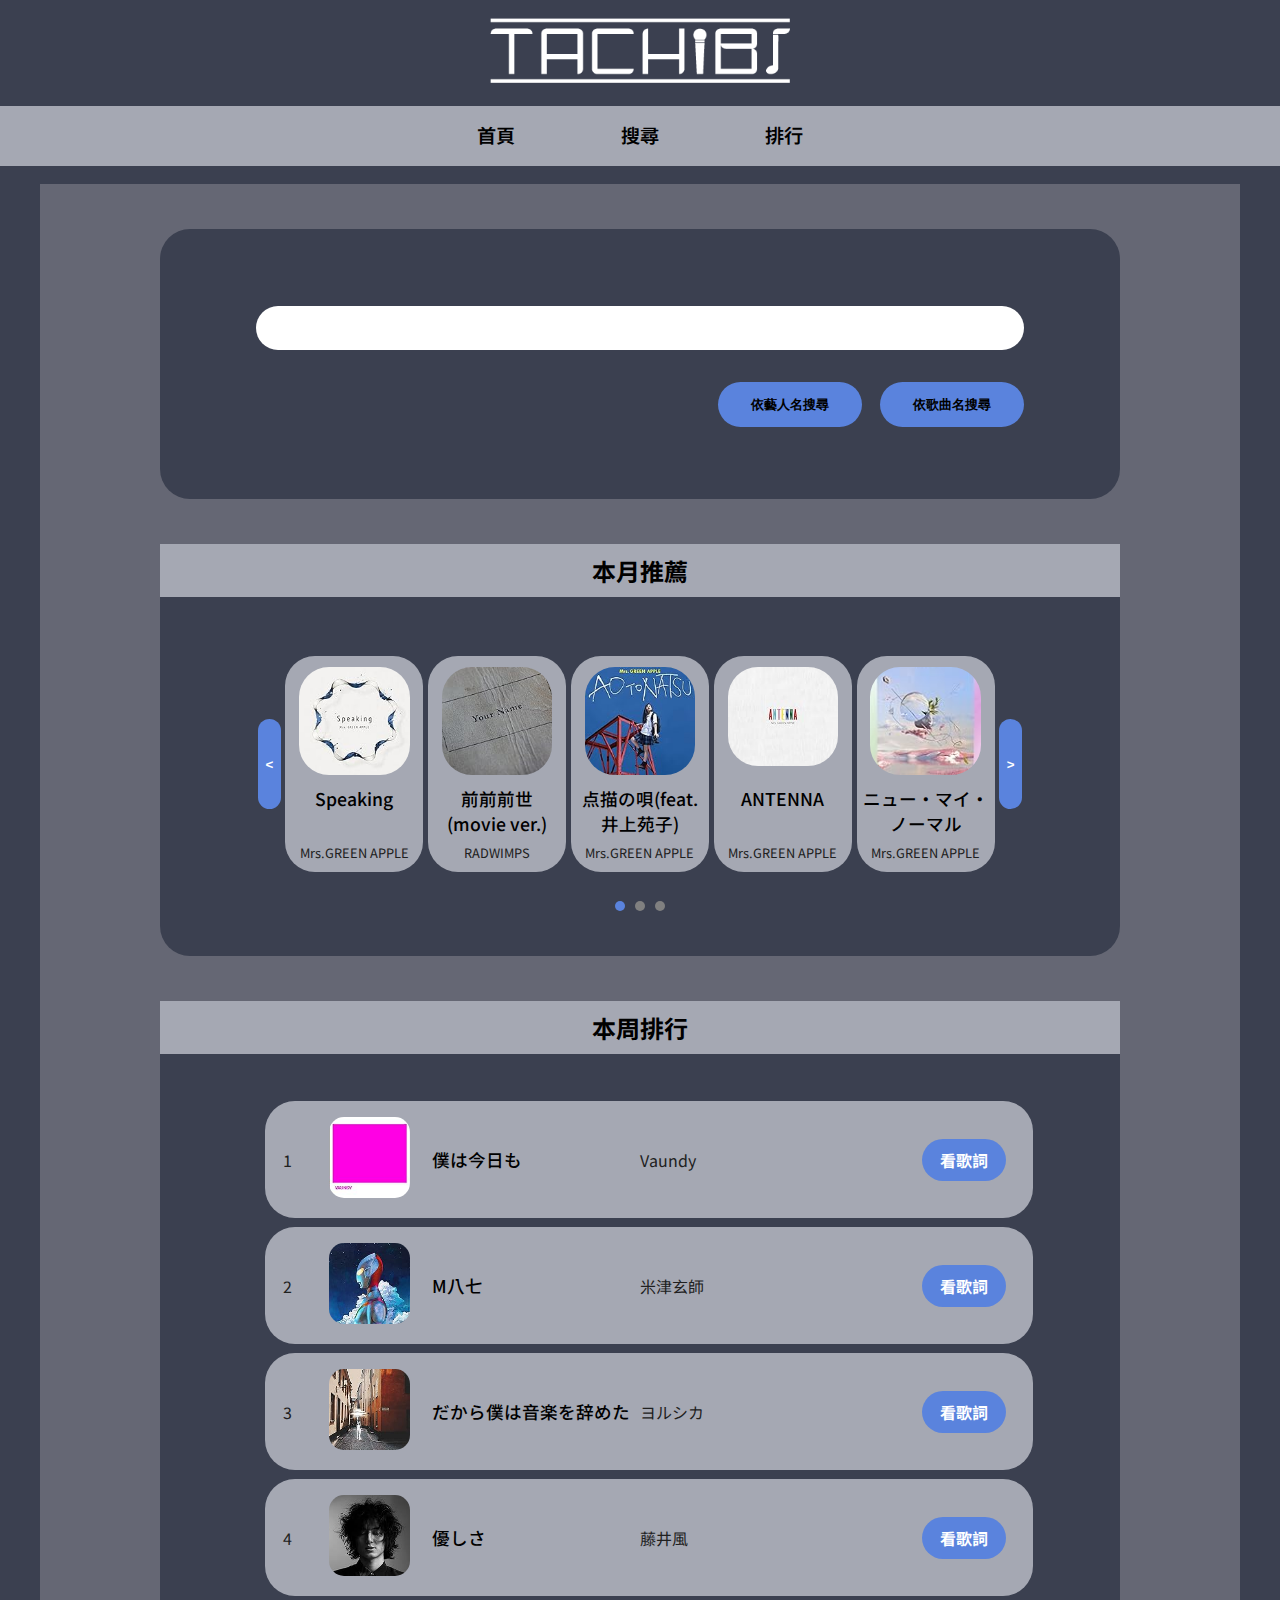
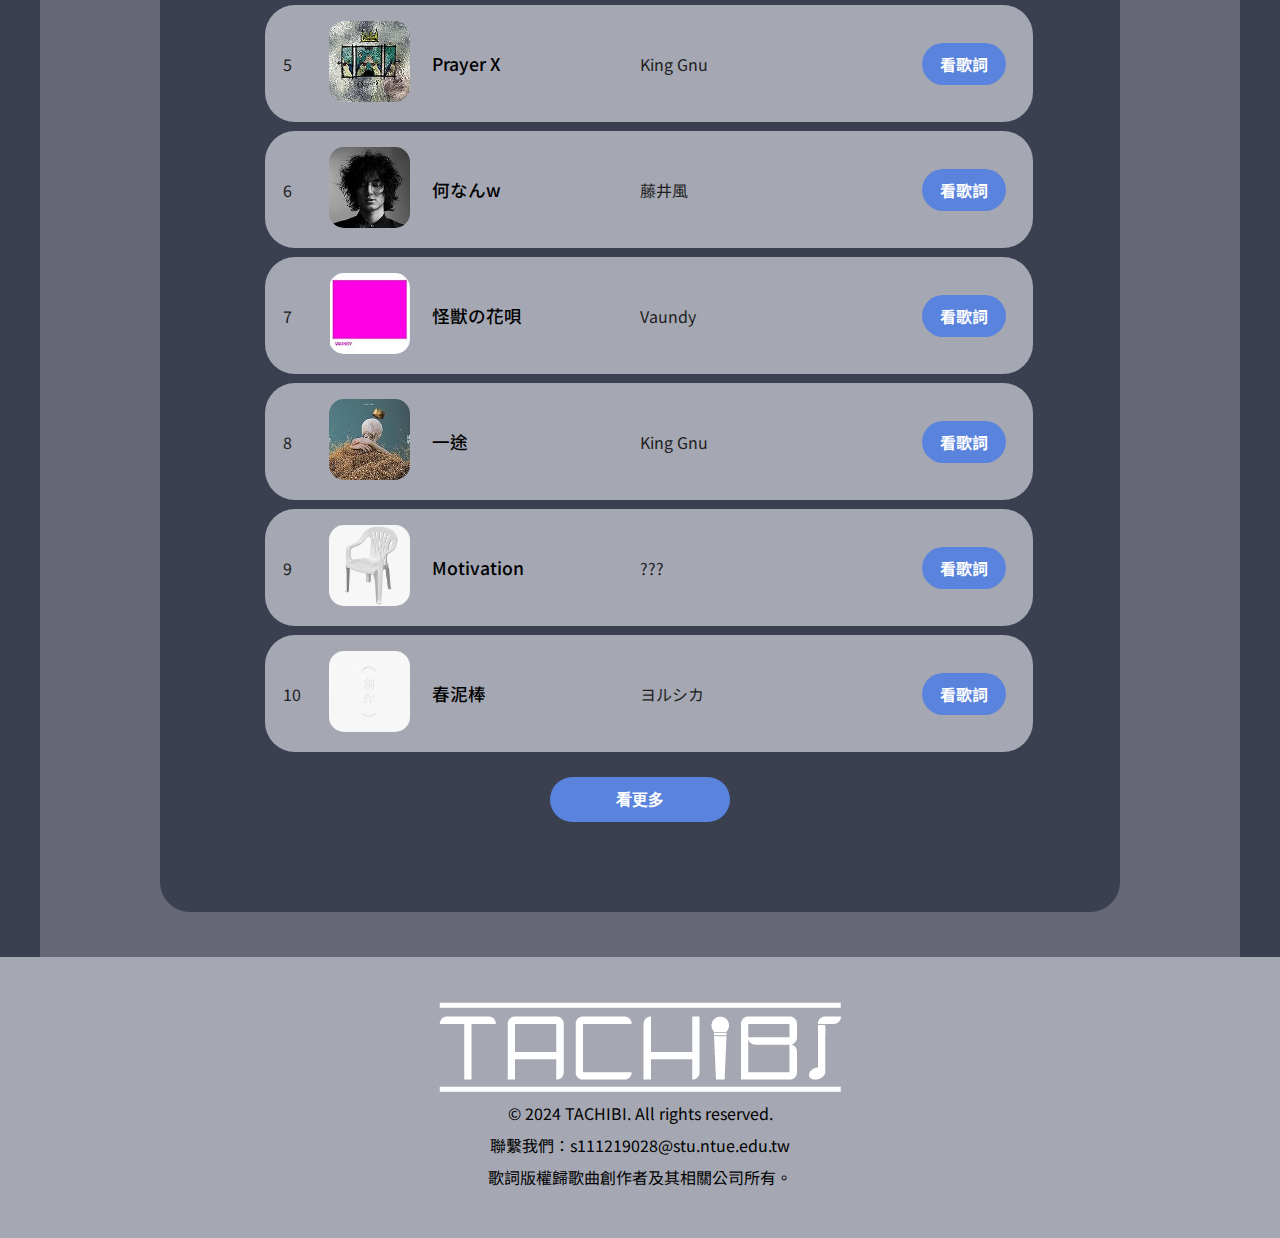
==== commit 3c1b296f: "Add files via upload" ====
--- a/mid/index.html
+++ b/mid/index.html
@@ -15,6 +15,7 @@
     <link
         href="https://fonts.googleapis.com/css2?family=Noto+Sans+JP:wght@100..900&family=Noto+Sans+TC:wght@100..900&family=Noto+Sans:ital,wght@0,100..900;1,100..900&family=Poppins:ital,wght@0,100;0,200;0,300;0,400;0,500;0,600;0,700;0,800;0,900;1,100;1,200;1,300;1,400;1,500;1,600;1,700;1,800;1,900&family=Roboto:ital,wght@0,100;0,300;0,400;0,500;0,700;0,900;1,100;1,300;1,400;1,500;1,700;1,900&display=swap"
         rel="stylesheet">
+    <link rel="stylesheet" href="./CSS/common.css">
     <link rel="stylesheet" href="./CSS/index.css">
 
 </head>
@@ -99,7 +100,7 @@
         </main>
     </div>
     <footer>
-        <div class="box">
+        <div class="footer-box">
             <a href="index.html"><img src="./images/logo.png" alt=""></a>
             <p>© 2024 TACHIBI. All rights reserved.</p>
             <p>聯繫我們：s111219028@stu.ntue.edu.tw</p>
--- a/mid/CSS/common.css
+++ b/mid/CSS/common.css
@@ -0,0 +1,152 @@
+html {
+    font-size: 100%;
+}
+
+* {
+    box-sizing: border-box;
+}
+
+:root {
+    --dark-gray: #3b4050;
+    --gray: #656774;
+    --light-gray: #a5a8b3;
+    --artist-text: #202020;
+    --blue:#5a83dd;
+    --blue-hover: #7193dd;
+    --border-rad:30px;
+}
+
+
+body {
+    font-family: "Noto Sans TC","Noto Sans JP", serif;
+    background-color: var(--dark-gray);
+    display: flex;
+    flex-direction: column;
+    justify-content: center;
+    align-items: center;
+    margin: 0;
+}
+
+p{
+    margin: 0;
+    padding: 0;
+}
+/*---------------------頁首&nav區域-------------------------*/
+header{
+    display: flex;
+    flex-direction: column;
+    justify-content: center;
+    align-items: center;
+    width: 100%;
+}
+
+.logoimg img{
+    margin-top: 2vh;
+    width: 40vh;
+    max-height: 65px;
+    max-width: 300px;
+}
+
+#back-to-top {
+    position: fixed;
+    bottom: 20px;
+    right: 20px;
+    display: none; /* 初始為隱藏 */
+    background-color: var(--light-gray);
+    color: white;
+    padding: 10px;
+    border: none;
+    border-radius: 5px;
+    cursor: pointer;
+    font-size: 16px;
+    transition: 0.5s;
+}
+
+#back-to-top img{
+    width: 5vh;
+}
+
+#back-to-top:hover {
+    box-shadow: 0px 5px 0 var(--blue);
+}
+
+nav{
+    margin: 2vh 0;
+    width: 100%;
+    height: 7vh;
+    max-height: 60px;
+    background-color: var(--light-gray);
+    display: flex;
+    justify-content: center;
+    align-items: center;
+}
+
+nav ul{
+    margin: 0;
+    padding: 0;
+    display: flex;
+    justify-content: center;
+    align-items: center;
+}
+
+nav a{
+    text-decoration: none;
+    color: black;
+}
+
+nav li{
+    position: relative;
+    margin: 0 3vh;
+    width: 10vh;
+    list-style-type: none;
+    font-weight: 600;
+    font-size: 120%;
+    transition: 0.5s;
+    overflow: hidden;
+    text-align: center;
+    line-height: 4.8vh;
+}
+
+nav li::after {
+    content: ''; /* 生成伪元素 */
+    position: absolute;
+    left: 0;
+    bottom: 0;
+    width: 0; /* 初始宽度为0 */
+    height: 0.3rem; /* 下边框的高度 */
+    background-color: var(--blue); /* 下边框的颜色 */
+    transition: width 0.5s; /* 控制宽度的过渡效果 */
+}
+
+nav li:hover::after {
+    width: 100%;
+}
+
+
+
+main {
+    width: 100%;
+    min-width: 1200px;
+}
+/*-------------------頁首&nav區域-----------------------*/
+/*---------------------頁尾區域-------------------------*/
+footer{
+    background-color: var(--light-gray);
+    width: 100%;
+    padding: 5vh;
+}
+
+footer .footer-box{
+    width: 100%;
+    display: flex;
+    flex-direction: column;
+    align-items: center;
+    justify-content: center;
+    background-color: var(--light-gray);
+}
+
+footer p{
+    margin: 0;
+    line-height: 2rem;
+}
+/*---------------------頁尾區域-------------------------*/--- a/mid/CSS/index.css
+++ b/mid/CSS/index.css
@@ -1,157 +1,3 @@
-html {
-    font-size: 100%;
-}
-
-* {
-    box-sizing: border-box;
-}
-
-:root {
-    --dark-gray: #3E3E3E;
-    --gray: #636363;
-    --light-gray: #B3B3B3;
-    --artist-text: #202020;
-    --blue:#5A97DD;
-    --border-rad:30px;
-}
-
-
-body {
-    font-family: "Noto Sans TC","Noto Sans JP", serif;
-    background-color: var(--dark-gray);
-    display: flex;
-    flex-direction: column;
-    justify-content: center;
-    align-items: center;
-    margin: 0;
-}
-
-p{
-    margin: 0;
-    padding: 0;
-}
-/*---------------------頁首&nav區域-------------------------*/
-header{
-    display: flex;
-    flex-direction: column;
-    justify-content: center;
-    align-items: center;
-    width: 100%;
-}
-
-.logoimg img{
-    margin-top: 2vh;
-    width: 40vh;
-    max-height: 65px;
-    max-width: 300px;
-}
-
-#back-to-top {
-    position: fixed;
-    bottom: 20px;
-    right: 20px;
-    display: none; /* 初始為隱藏 */
-    background-color: var(--light-gray);
-    color: white;
-    padding: 10px;
-    border: none;
-    border-radius: 5px;
-    cursor: pointer;
-    font-size: 16px;
-    transition: 0.5s;
-}
-
-#back-to-top img{
-    width: 5vh;
-}
-
-#back-to-top:hover {
-    box-shadow: 0px 5px 0 var(--blue);
-}
-
-nav{
-    margin: 2vh 0;
-    width: 100%;
-    height: 7vh;
-    max-height: 60px;
-    background-color: var(--light-gray);
-    display: flex;
-    justify-content: center;
-    align-items: center;
-}
-
-nav ul{
-    margin: 0;
-    padding: 0;
-    display: flex;
-    justify-content: center;
-    align-items: center;
-}
-
-nav a{
-    text-decoration: none;
-    color: black;
-}
-
-nav li{
-    position: relative;
-    margin: 0 3vh;
-    width: 10vh;
-    list-style-type: none;
-    font-weight: 600;
-    font-size: 120%;
-    transition: 0.5s;
-    overflow: hidden;
-    text-align: center;
-    line-height: 4.5vh;
-}
-
-nav li::after {
-    content: ''; /* 生成伪元素 */
-    position: absolute;
-    left: 0;
-    bottom: 0;
-    width: 0; /* 初始宽度为0 */
-    height: 5px; /* 下边框的高度 */
-    background-color: var(--blue); /* 下边框的颜色 */
-    transition: width 0.5s; /* 控制宽度的过渡效果 */
-}
-
-nav li:hover::after {
-    width: 100%;
-}
-
-
-
-main {
-    width: 100%;
-    min-width: 1200px;
-}
-/*-------------------頁首&nav區域-----------------------*/
-/*---------------------頁尾區域-------------------------*/
-footer{
-    background-color: var(--light-gray);
-    width: 100%;
-    padding: 5vh;
-}
-
-footer .box{
-    width: 100%;
-    display: flex;
-    flex-direction: column;
-    align-items: center;
-    justify-content: center;
-    background-color: var(--light-gray);
-}
-
-footer p{
-    margin: 0;
-    line-height: 2rem;
-}
-/*---------------------頁尾區域-------------------------*/
-
-/*-----------------------------------------------主頁內容開始--------------------------------------------------------*/
-
 body .container{
     width: 50%;
     min-width: 1200px;
@@ -195,6 +41,7 @@
     height: 60%;
     border: none;
     border-radius: 50px;
+    padding: 0 3vh;
 }
 
 .buttonarea{
@@ -309,7 +156,7 @@
     justify-content: center;
     margin: 0.25vh;
     border-radius: var(--border-rad);
-    background-color: var(--gray);
+    background-color: var(--light-gray);
     min-width: 20%;
     padding: 0.5vh;
     padding-top: 30%;
@@ -320,7 +167,7 @@
 }
 
 .recommend .card:hover{
-    border: 3px solid white;
+    box-shadow: 0px 0.5vh 0 var(--blue);
 }
 
 .recommend .song-img img{ /*推薦區域圖片設定*/
@@ -412,6 +259,8 @@
 }
 
 .ranking:hover{
+    margin: 12vh 0;
+    scale: 1.1;
     box-shadow: 0px 10px 0 var(--blue);
 }
 
@@ -433,7 +282,7 @@
 .rankbox{
     position: relative;
     margin: 1vh;
-    background-color: var(--gray);
+    background-color: var(--light-gray);
     display: flex;
     align-items: center;
     flex-direction: row;
@@ -447,7 +296,7 @@
     scale: 1.2;
     margin-top: 2vh;
     margin-bottom: 3vh;
-    box-shadow: 0px 1vh 0 var(--blue);
+    box-shadow: 0px 0.5vh 0 var(--blue);
     border-radius: calc(var(--border-rad)/2);
 }
 
@@ -455,7 +304,7 @@
     position: relative;
     left: 2vh;
     font-size: 1rem;
-    color: var(--light-gray);
+    color: var(--artist-text);
     transition: 0.5s;
     width: 2rem;
 }
@@ -507,6 +356,7 @@
     margin: 0;
     padding: 0;
     font-weight: 400;
+    font-size: 1rem;
     color: var(--artist-text);
 }
 
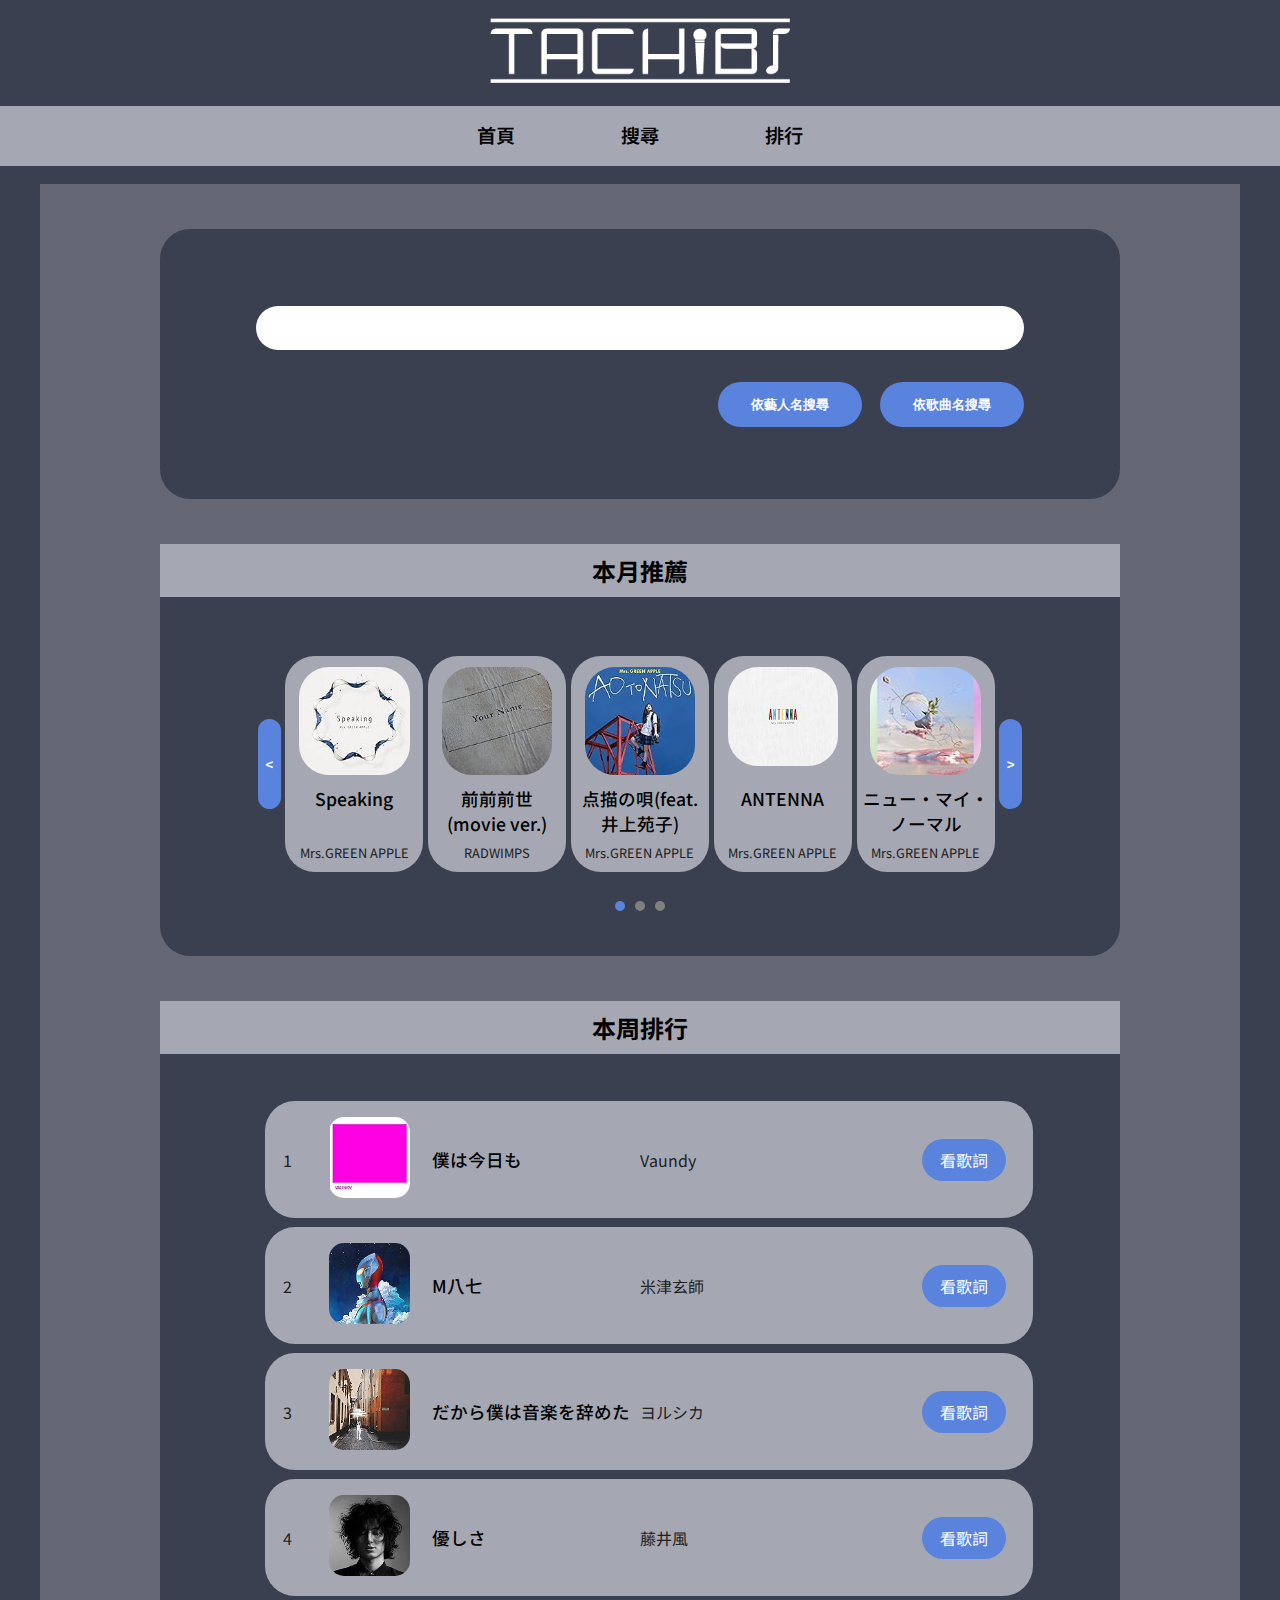
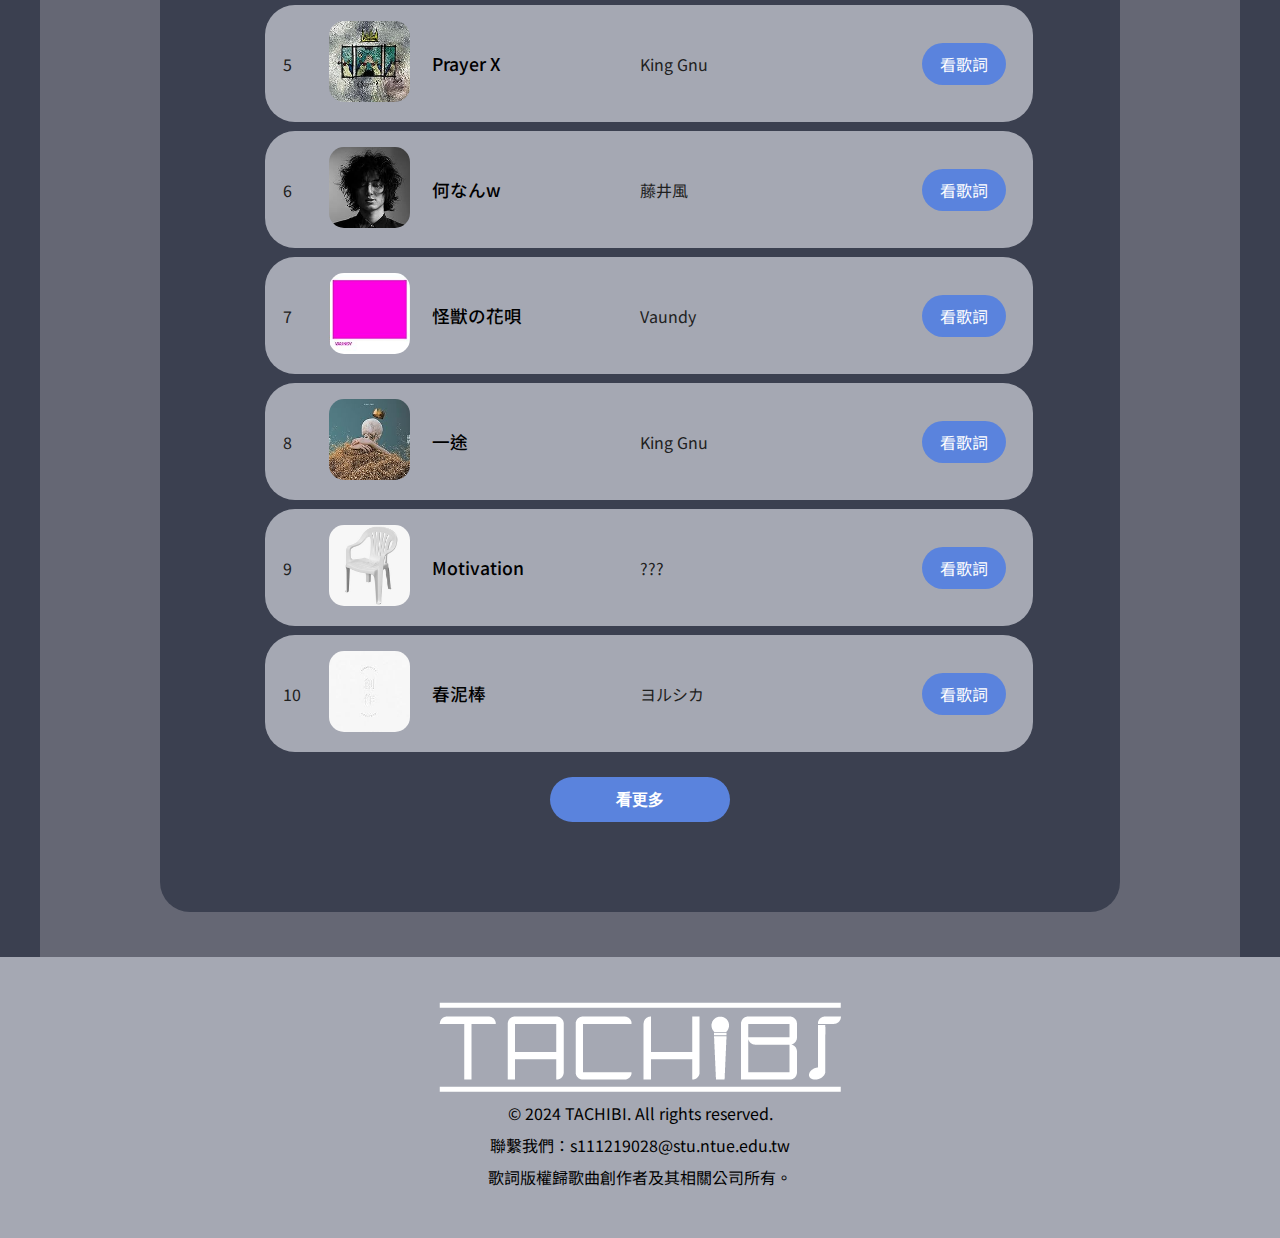
==== commit 097ae584: "Add files via upload" ====
--- a/mid/index.html
+++ b/mid/index.html
@@ -4,7 +4,8 @@
 <head>
     <meta charset="UTF-8">
     <meta name="viewport" content="width=device-width, initial-scale=1.0">
-    <title>ヨイセイ</title>
+    <title>宵声ー日文歌詞網</title>
+    <link rel="shortcut icon" href="./images/favicon.ico" type="image/x-icon">
     <link rel="preconnect" href="https://fonts.googleapis.com">
     <link rel="preconnect" href="https://fonts.gstatic.com" crossorigin>
     <link
--- a/mid/CSS/index.css
+++ b/mid/CSS/index.css
@@ -64,6 +64,8 @@
     background-color: var(--blue);
     font-weight: 600;
     transition: 0.5s;
+    color: white;
+    size: 1rem;
 }
 .buttonarea button:hover{
     border: 2px solid white;
@@ -367,7 +369,6 @@
     padding: 1vh 2vh;
     color: white;
     text-decoration: none;
-    font-weight: bold;
     border-radius: var(--border-rad);
     transition: 0.5s;
 }
@@ -399,6 +400,7 @@
     border-radius: var(--border-rad);
     border: none;
     transition: 0.5s;
+    font-weight: bold;
 }
 
 .read-more:hover{
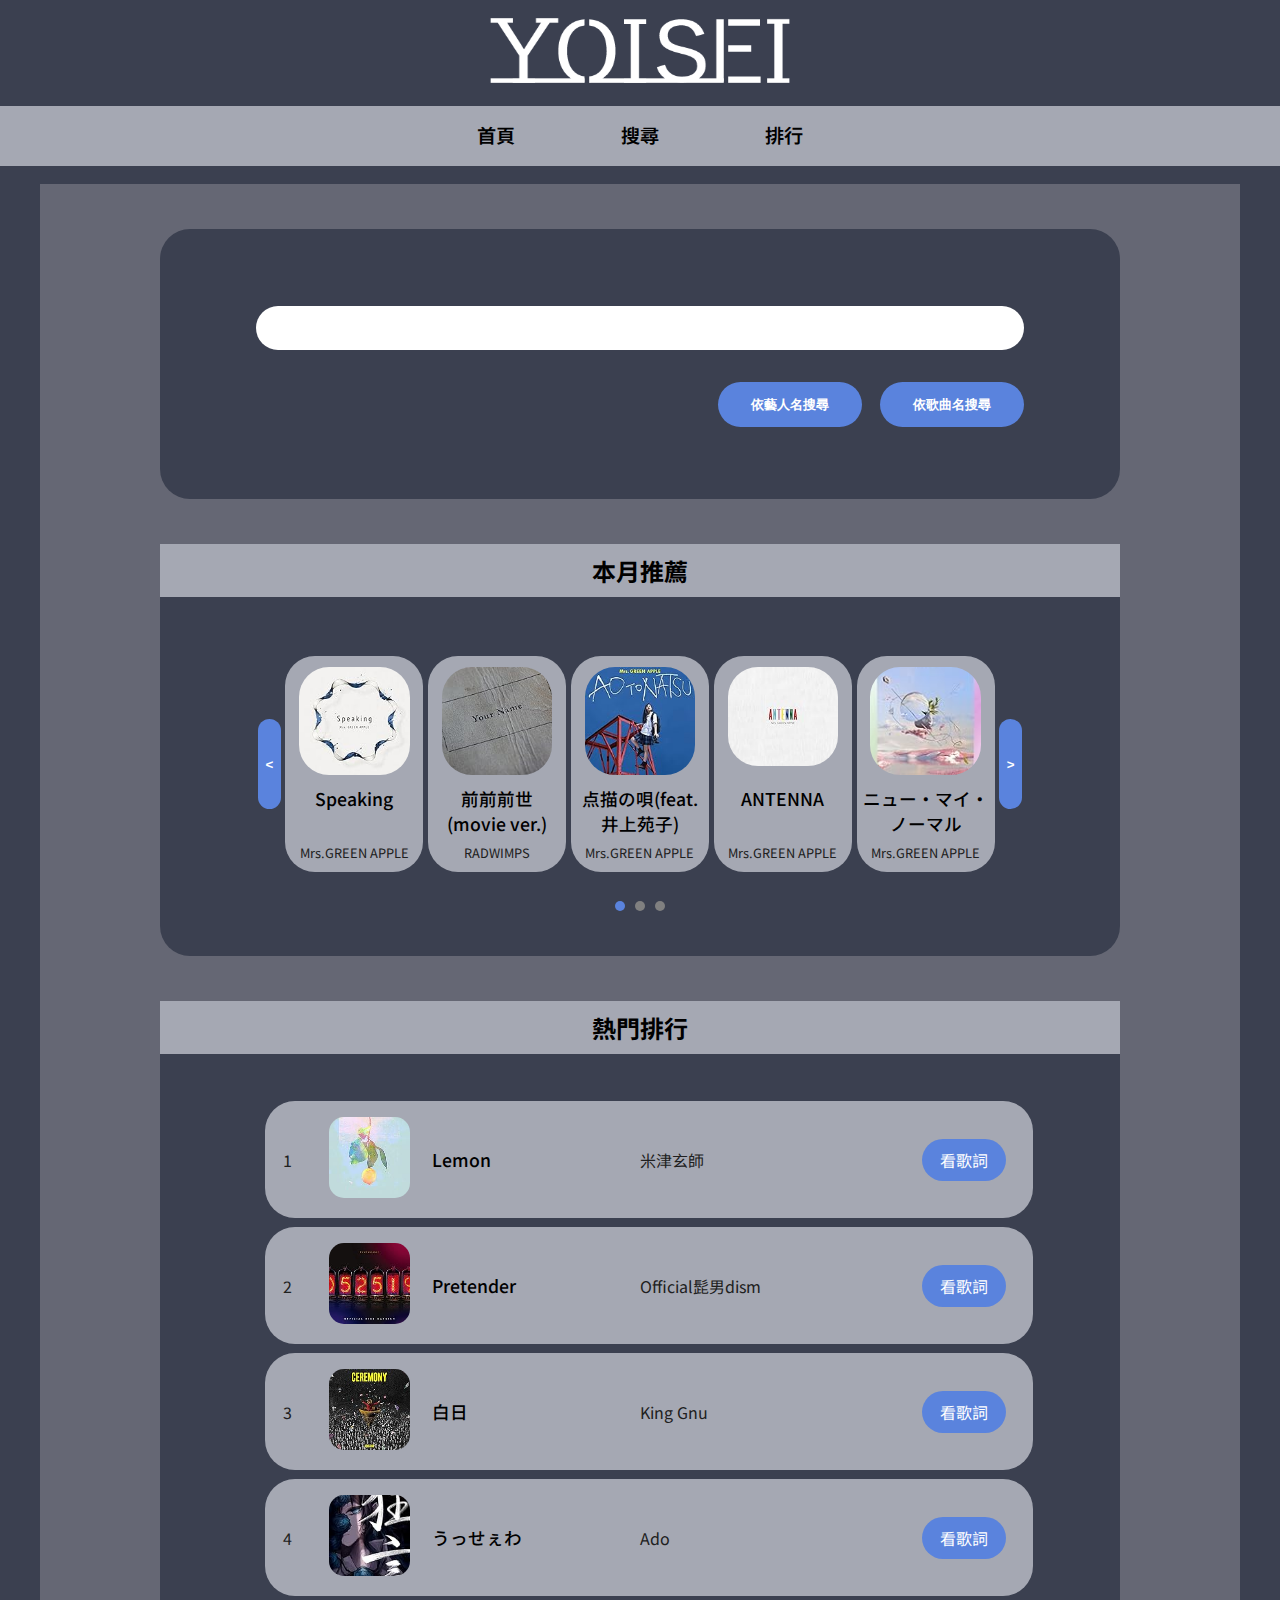
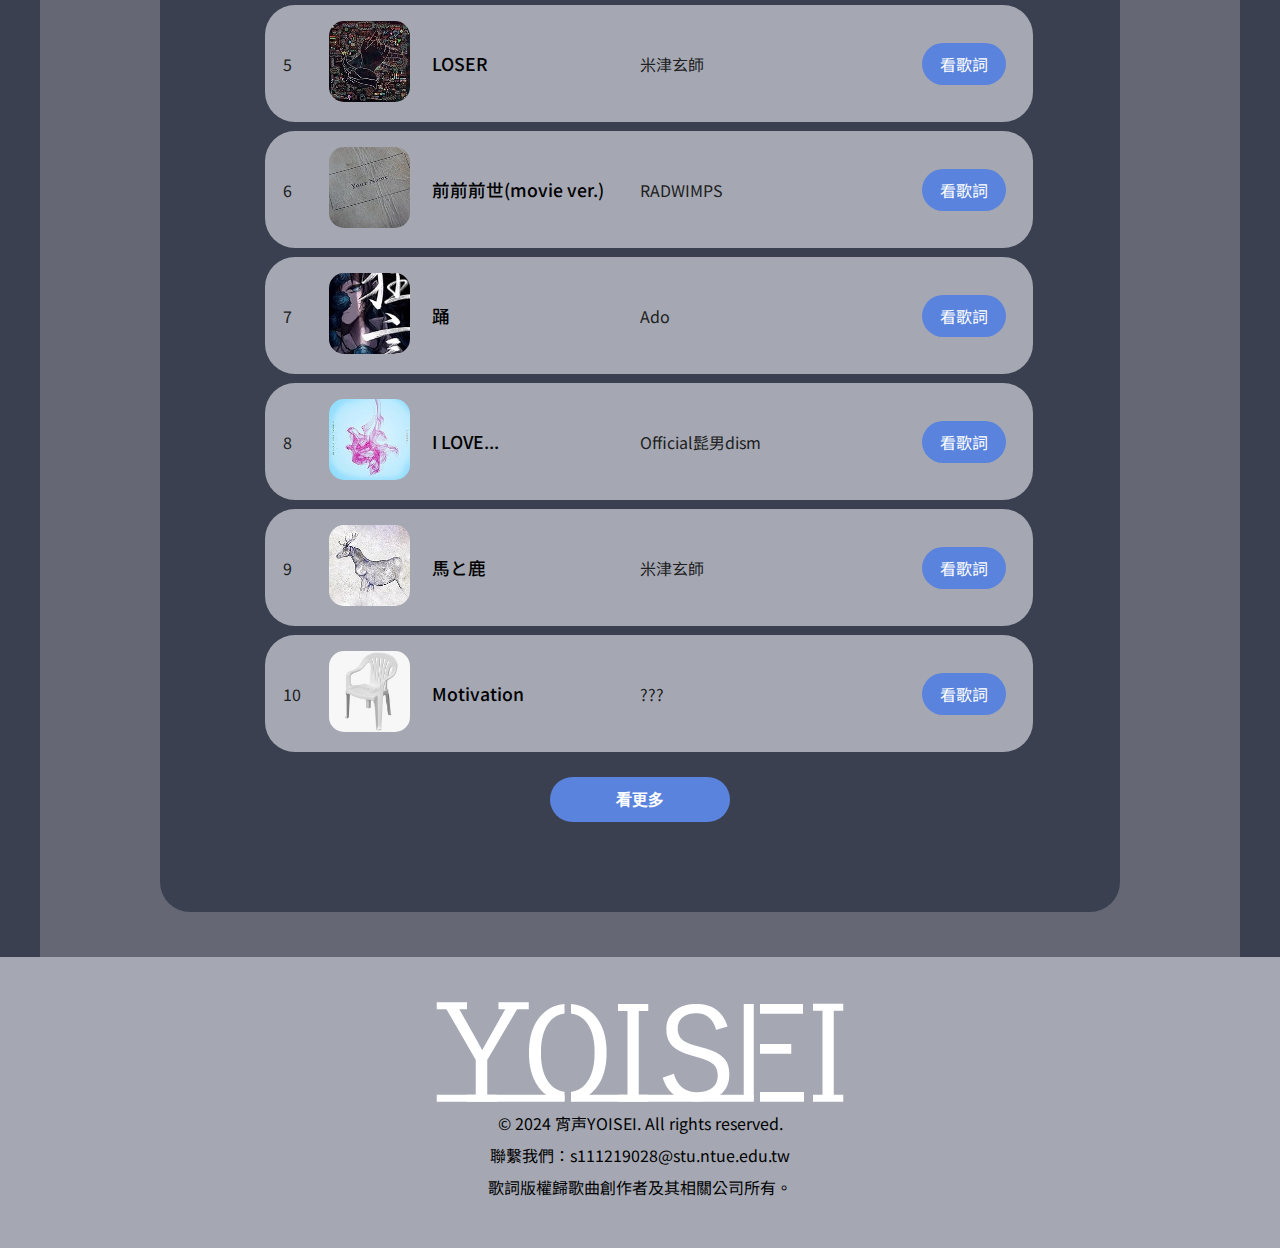
==== commit b7ed13f4: "Add files via upload" ====
--- a/mid/index.html
+++ b/mid/index.html
@@ -90,7 +90,7 @@
             </div>
             <div class="ranking">
                 <h2 class="title">
-                    本周排行
+                    熱門排行
                 </h2>
                 <ol>
                     <div id="ranking-list" class="ranking-list">
@@ -103,7 +103,7 @@
     <footer>
         <div class="footer-box">
             <a href="index.html"><img src="./images/logo.png" alt=""></a>
-            <p>© 2024 TACHIBI. All rights reserved.</p>
+            <p>© 2024 宵声YOISEI. All rights reserved.</p>
             <p>聯繫我們：s111219028@stu.ntue.edu.tw</p>
             <p>歌詞版權歸歌曲創作者及其相關公司所有。</p>
         </div>
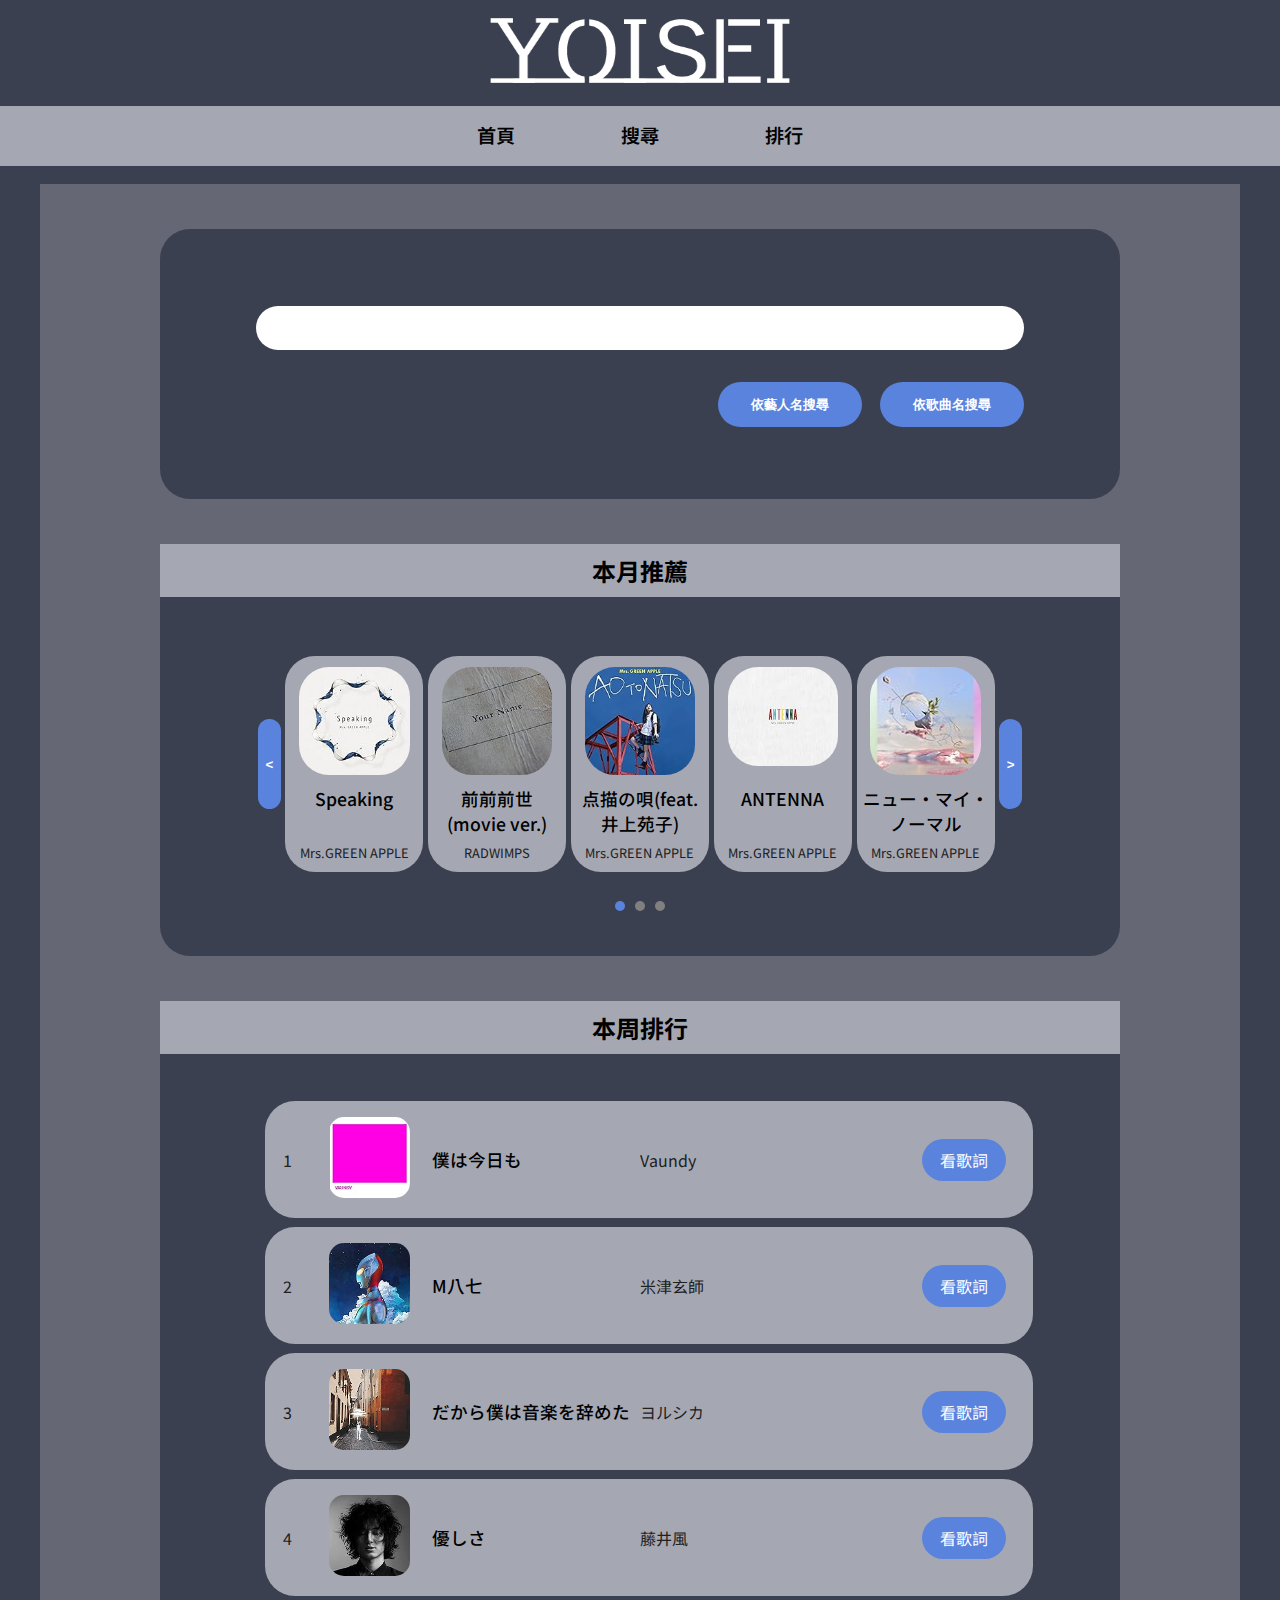
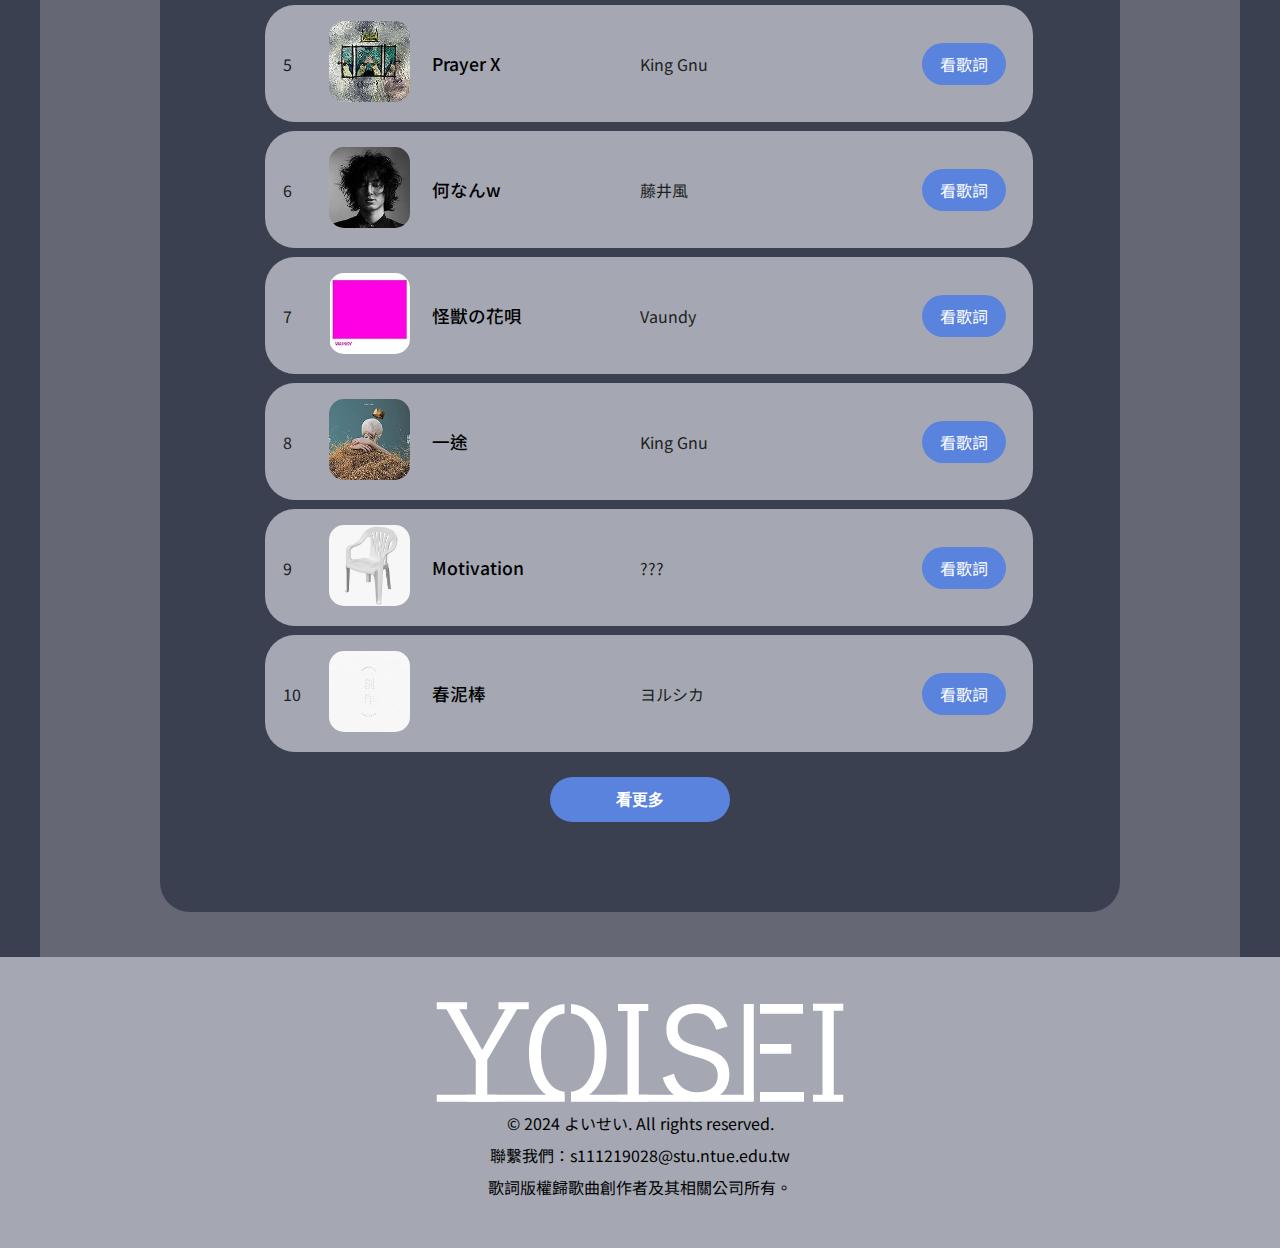
==== commit cf172de2: "Add files via upload" ====
--- a/mid/index.html
+++ b/mid/index.html
@@ -4,8 +4,8 @@
 <head>
     <meta charset="UTF-8">
     <meta name="viewport" content="width=device-width, initial-scale=1.0">
-    <title>宵声ー日文歌詞網</title>
-    <link rel="shortcut icon" href="./images/favicon.ico" type="image/x-icon">
+    <title>よいせい</title>
+    <link rel="shortcut icon" href="./images/ys.ico" type="image/x-icon">
     <link rel="preconnect" href="https://fonts.googleapis.com">
     <link rel="preconnect" href="https://fonts.gstatic.com" crossorigin>
     <link
@@ -90,7 +90,7 @@
             </div>
             <div class="ranking">
                 <h2 class="title">
-                    熱門排行
+                    本周排行
                 </h2>
                 <ol>
                     <div id="ranking-list" class="ranking-list">
@@ -103,7 +103,7 @@
     <footer>
         <div class="footer-box">
             <a href="index.html"><img src="./images/logo.png" alt=""></a>
-            <p>© 2024 宵声YOISEI. All rights reserved.</p>
+            <p>© 2024 よいせい. All rights reserved.</p>
             <p>聯繫我們：s111219028@stu.ntue.edu.tw</p>
             <p>歌詞版權歸歌曲創作者及其相關公司所有。</p>
         </div>
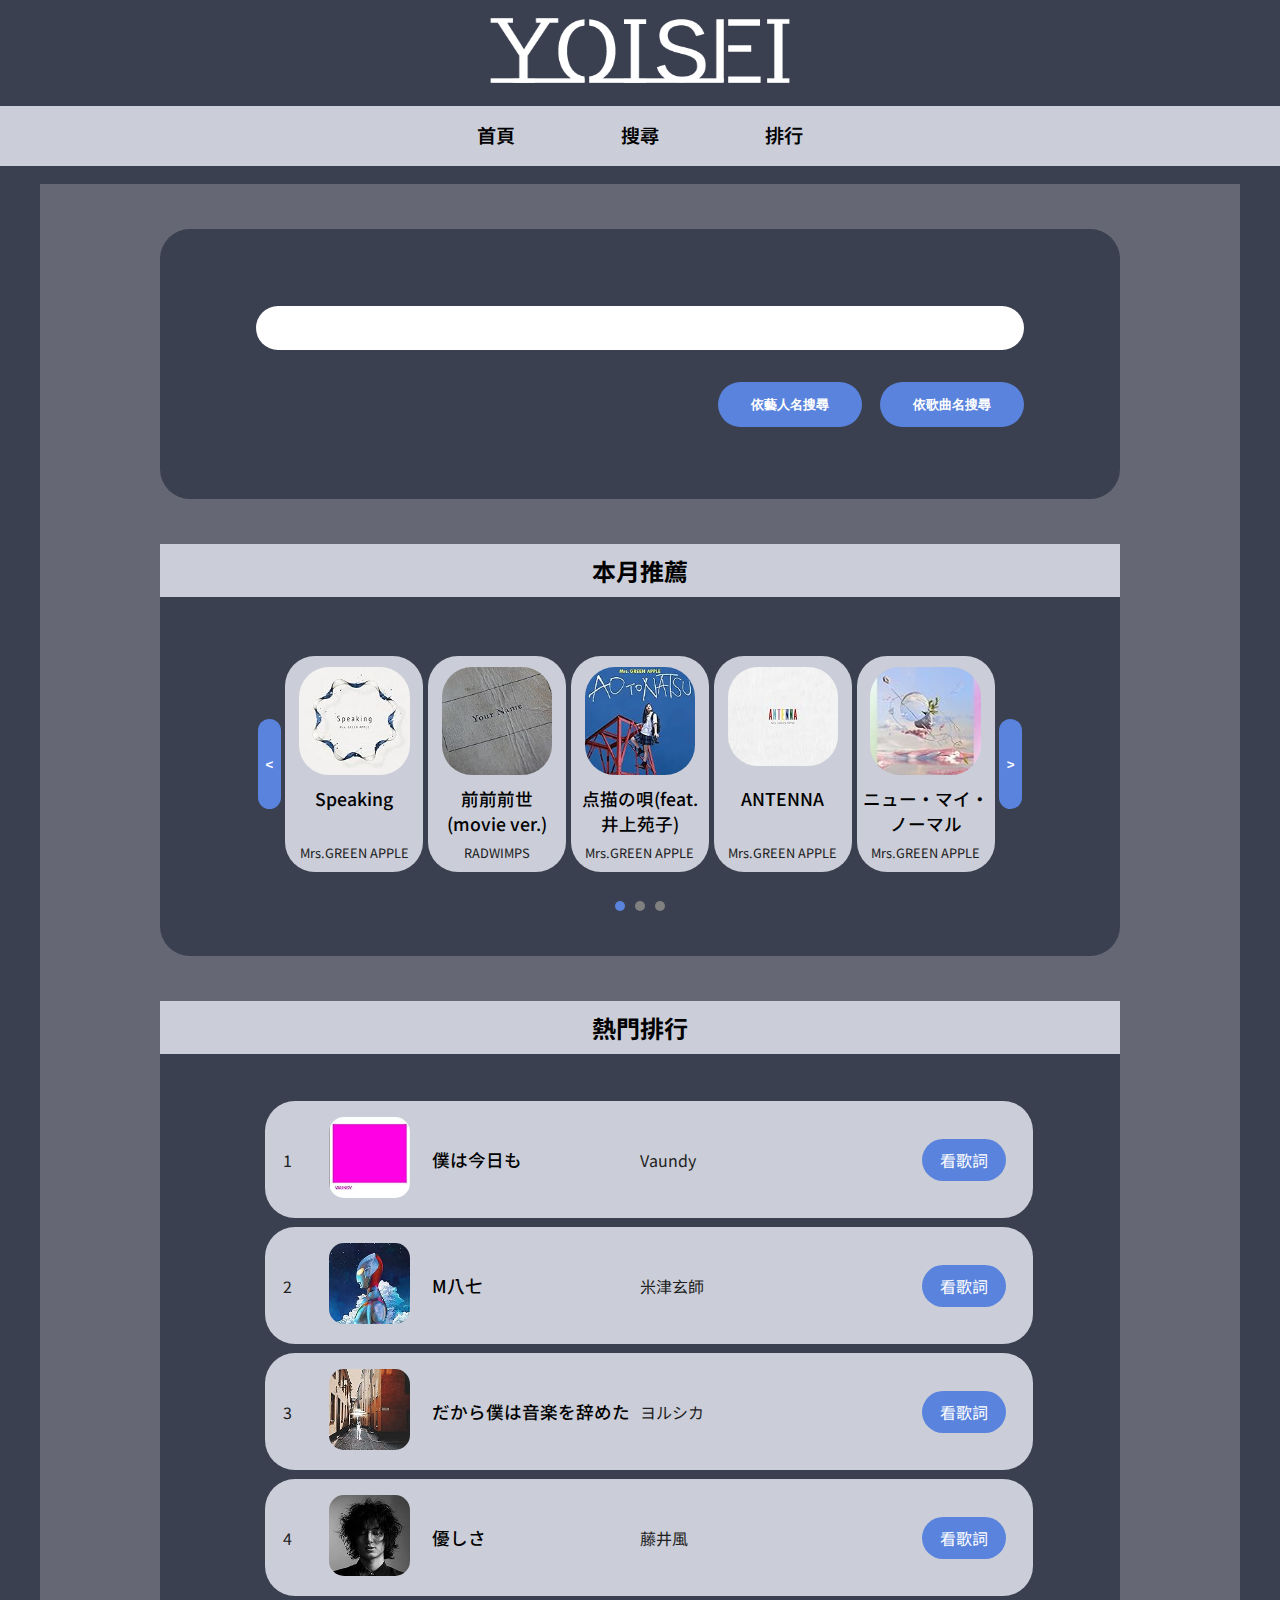
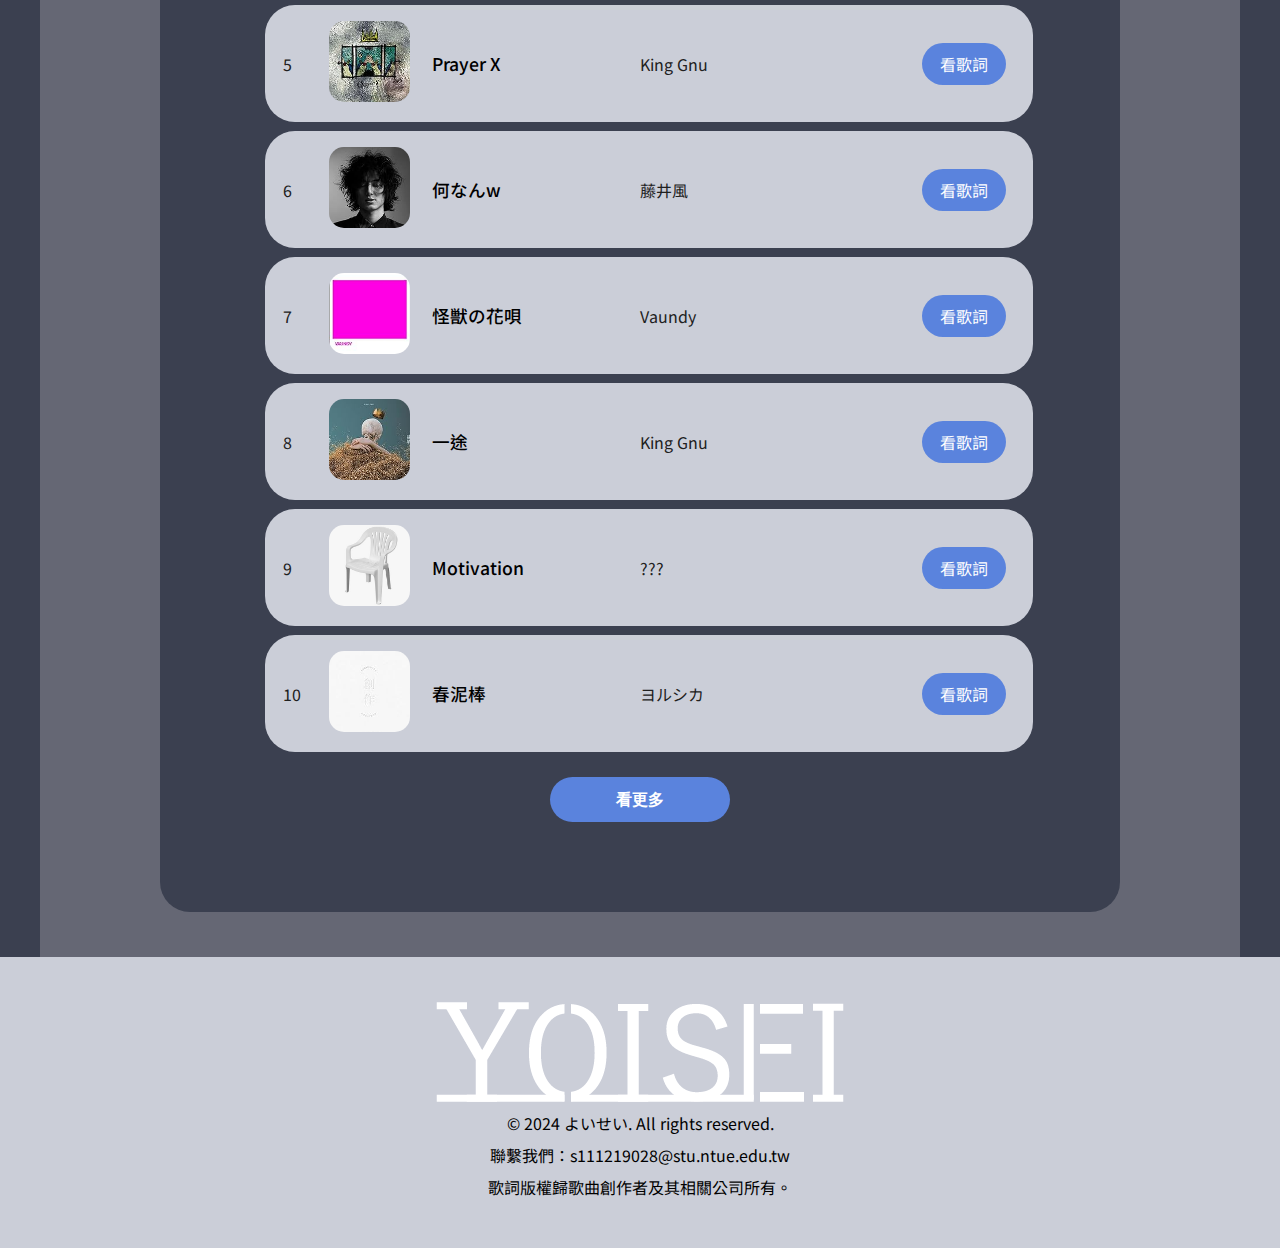
==== commit bc61571a: "Update index.html" ====
--- a/mid/index.html
+++ b/mid/index.html
@@ -90,7 +90,7 @@
             </div>
             <div class="ranking">
                 <h2 class="title">
-                    本周排行
+                    熱門排行
                 </h2>
                 <ol>
                     <div id="ranking-list" class="ranking-list">
@@ -114,4 +114,4 @@
     <script src="./js/to_top.js"></script>
 </body>
 
-</html>+</html>
--- a/mid/CSS/common.css
+++ b/mid/CSS/common.css
@@ -9,7 +9,7 @@
 :root {
     --dark-gray: #3b4050;
     --gray: #656774;
-    --light-gray: #a5a8b3;
+    --light-gray: #cbced8;
     --artist-text: #202020;
     --blue:#5a83dd;
     --blue-hover: #7193dd;
